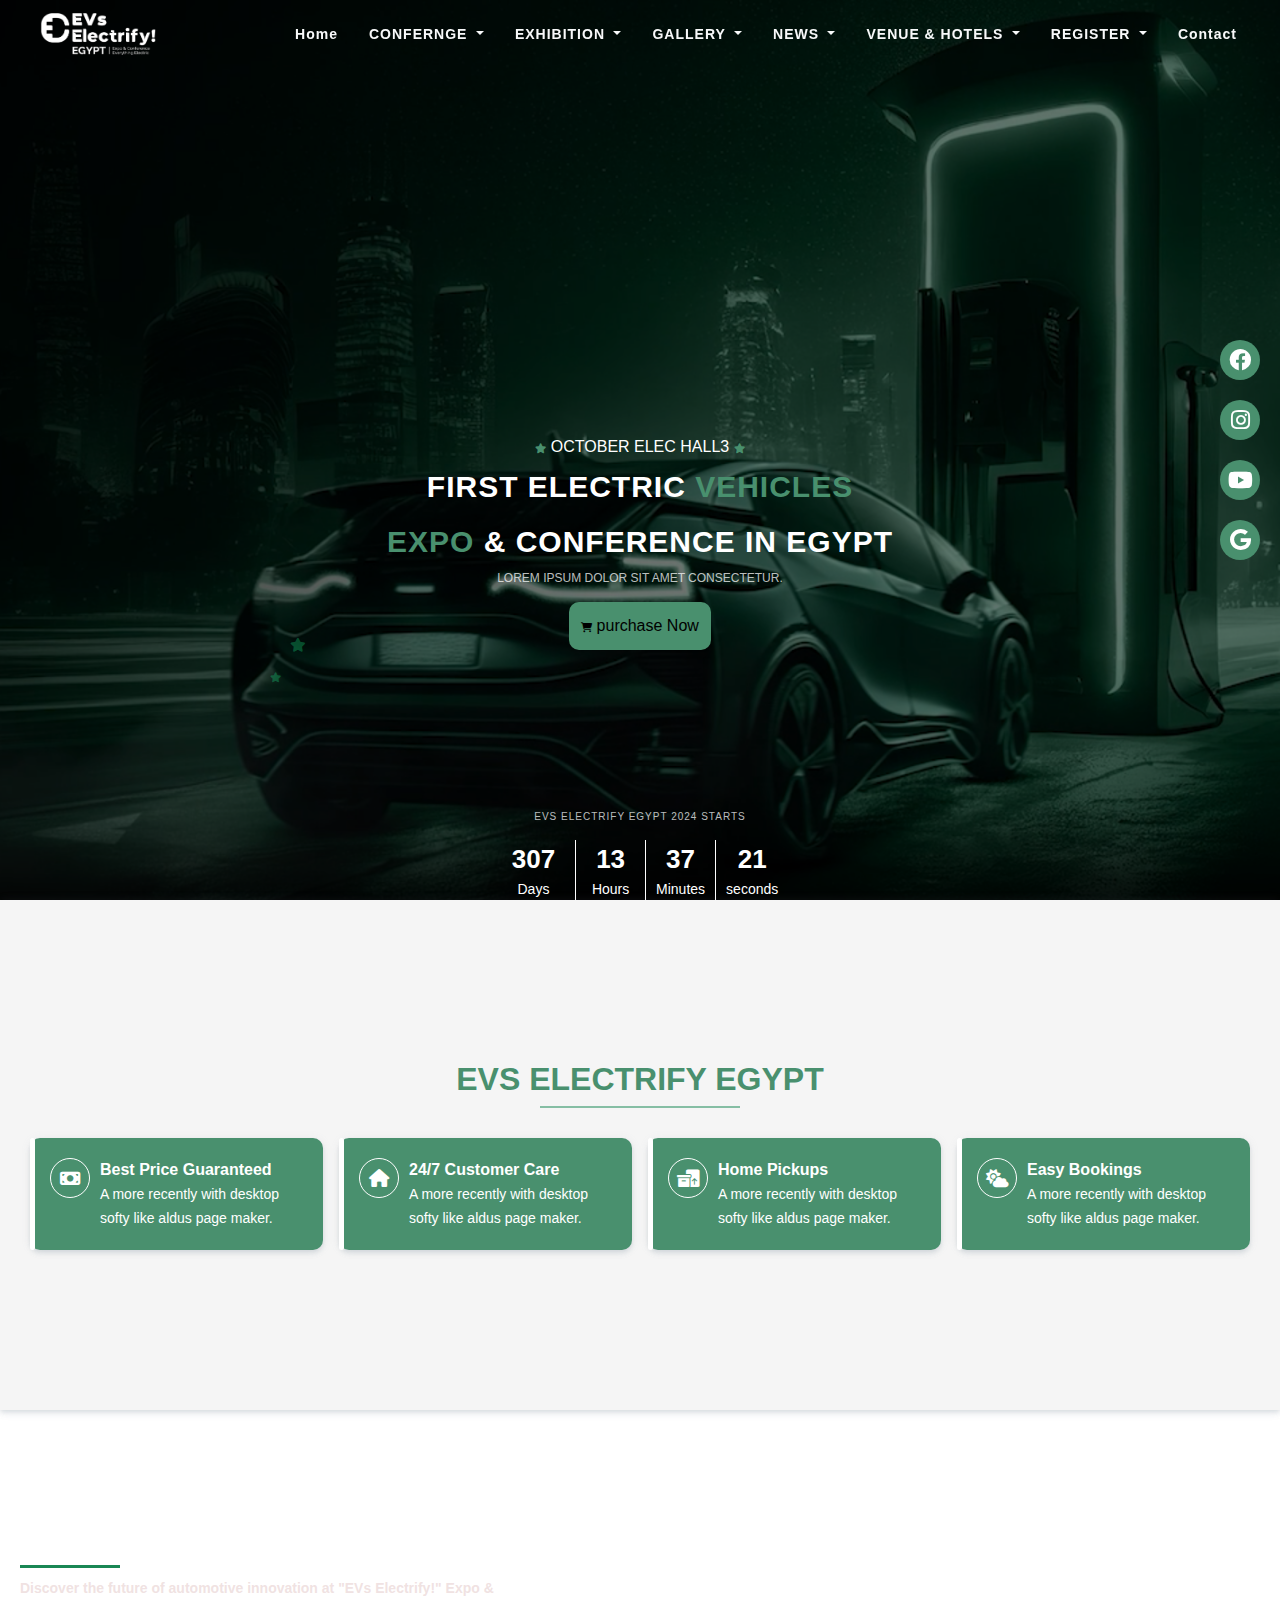
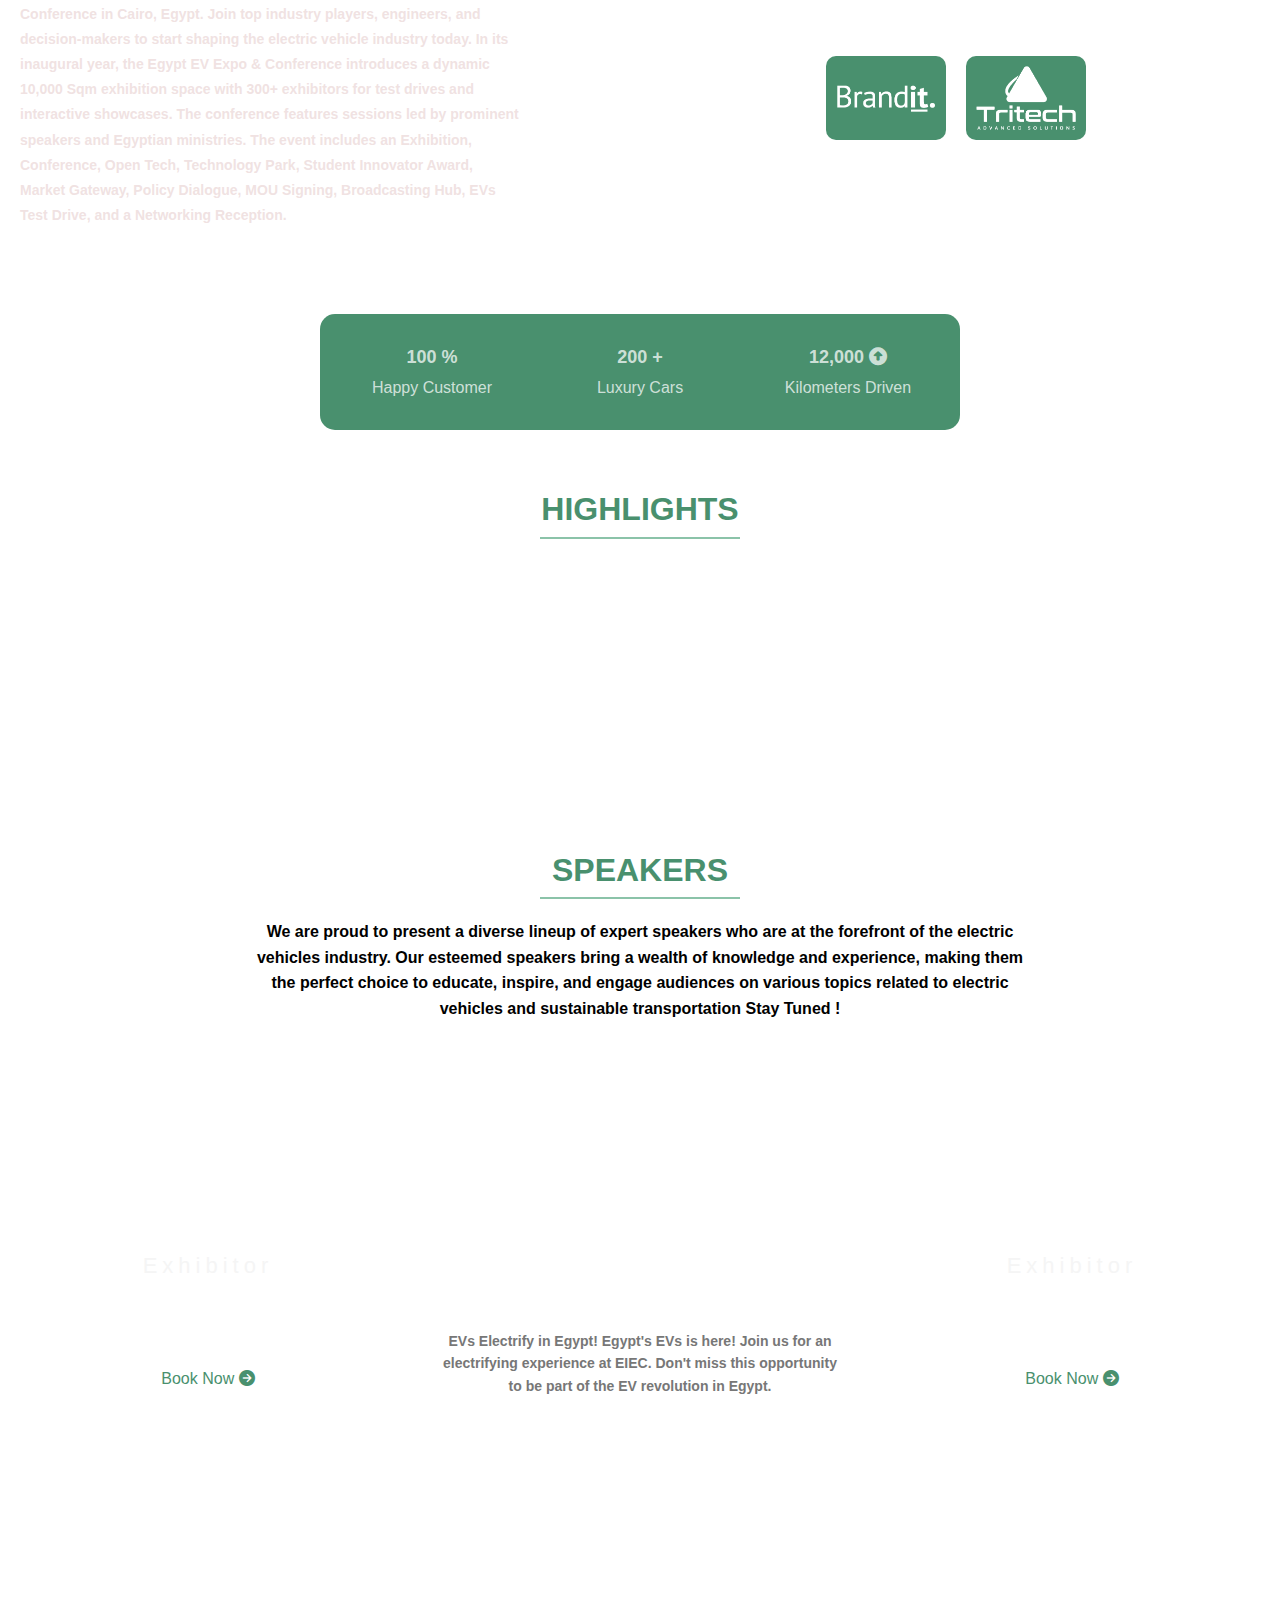
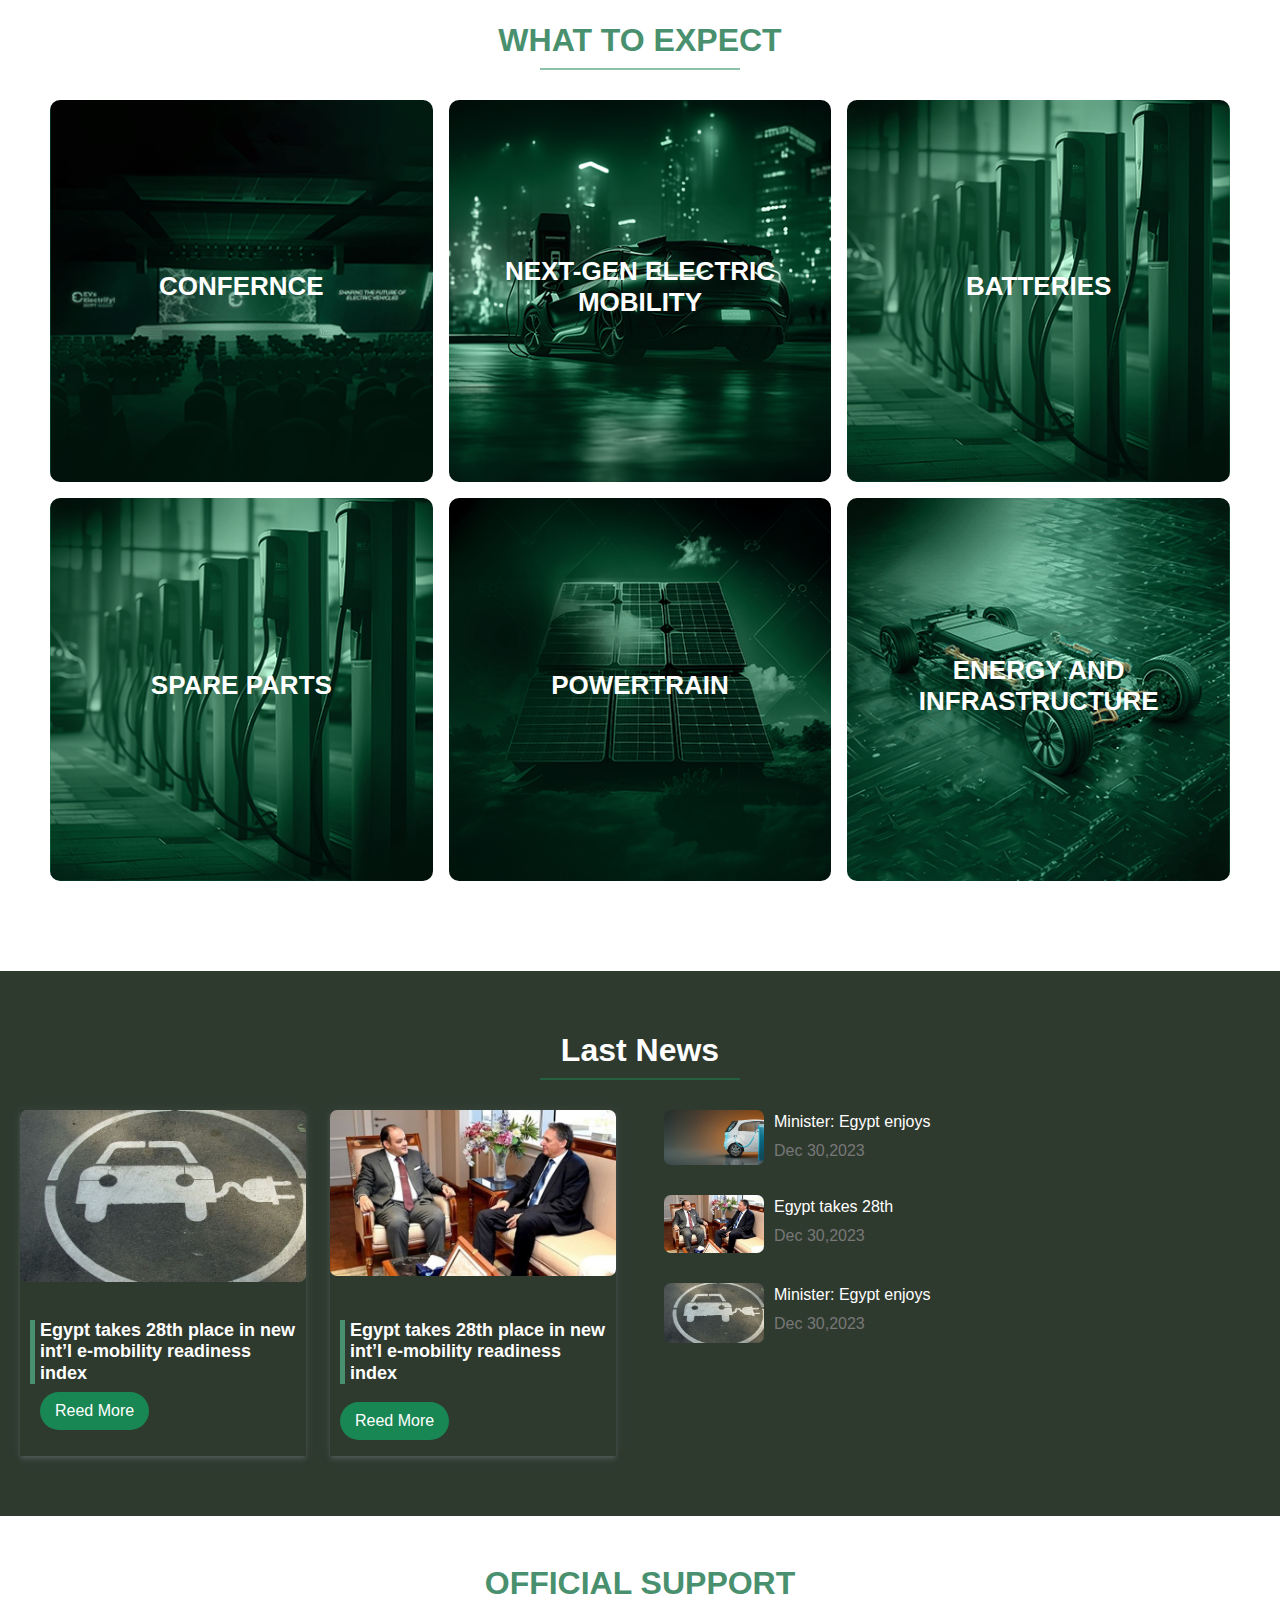
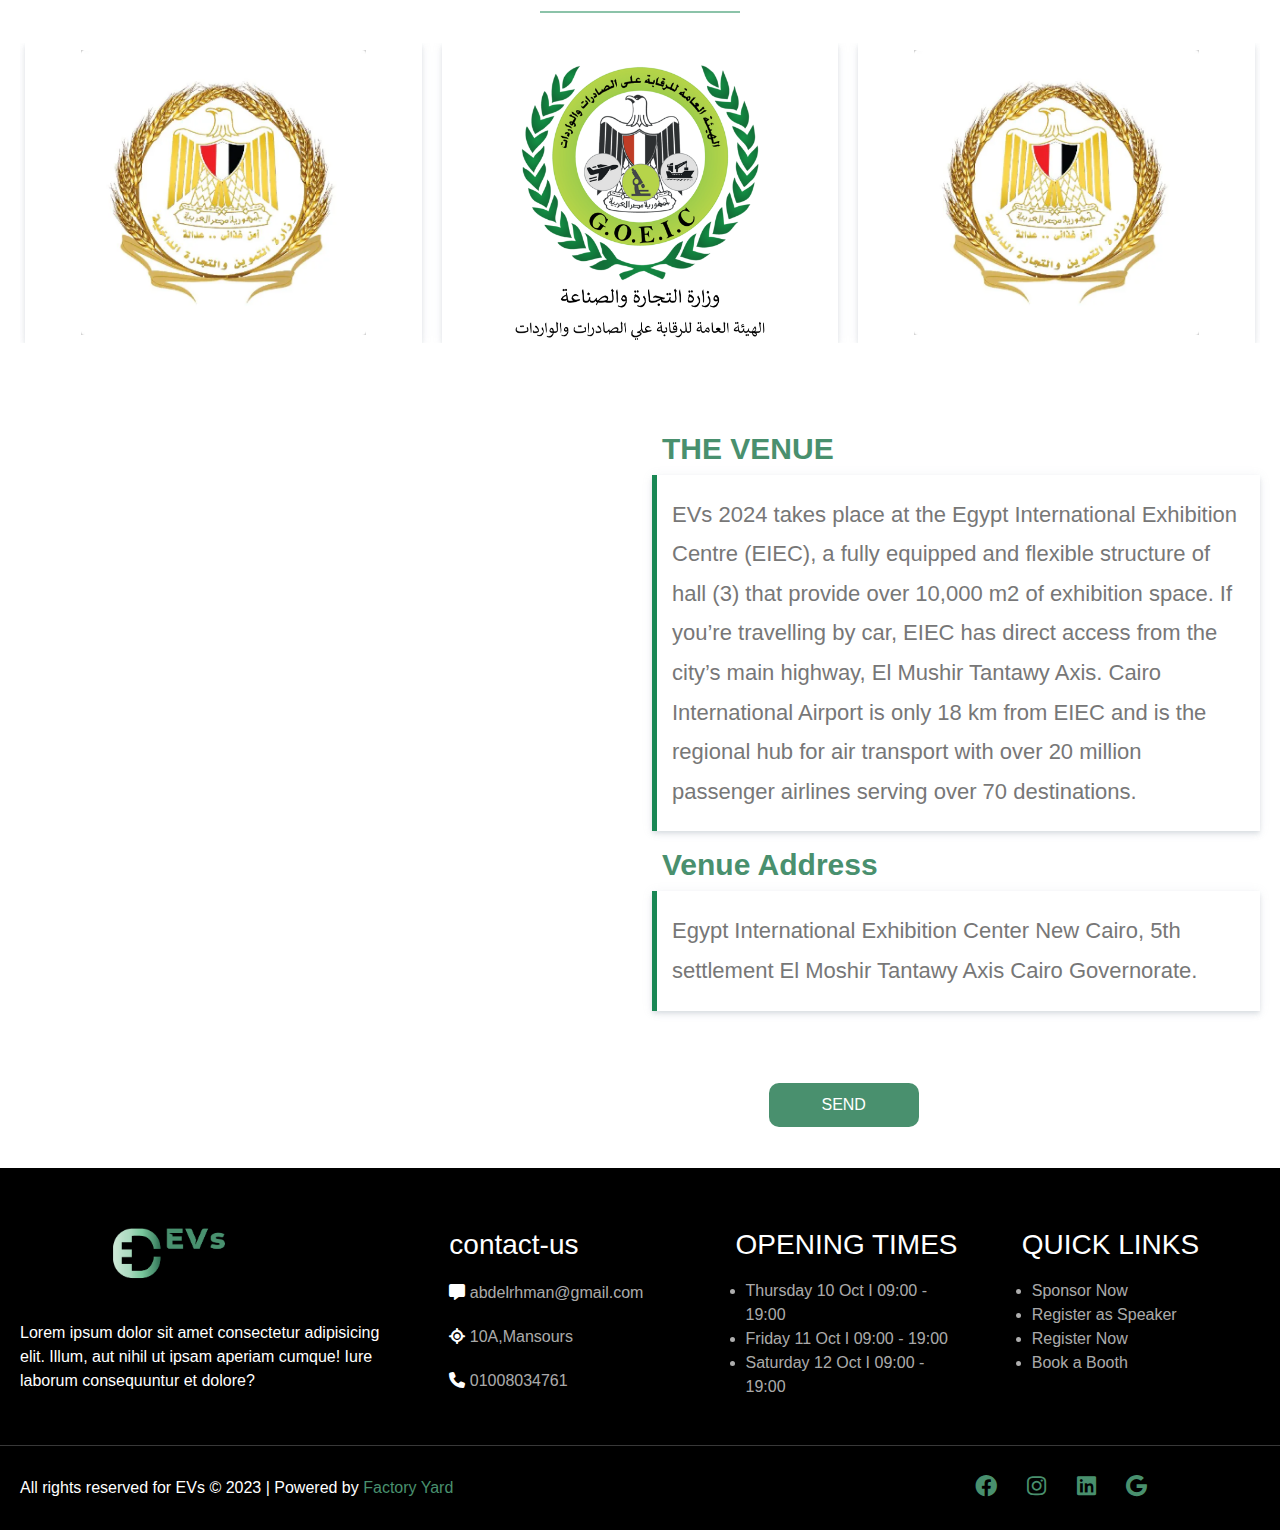
==== index.html @ 7e7ed105 "first-" ====
<!DOCTYPE html>
<html lang="en">

<head>
  <meta charset="UTF-8" />
  <meta name="viewport" content="width=device-width, initial-scale=1.0" />
  <title>Document</title>
  <link rel="stylesheet" href="css/all.css" />
  <link rel="stylesheet" href="css/skitter.css">
  <link rel="stylesheet" href="css/owl.carousel.css">
  <link rel="stylesheet" href="css/owl.theme.default.css">
  <link rel="stylesheet" href="css/normaliz.css" />
  <link rel="stylesheet" href="css/bootstrap.min.css" />
  <link rel="stylesheet" href="scss/main.css" />
</head>

<body>
  <div class="fixed-icons ">


    <div class="icons-fixed">
      <i class="fa-brands fa-facebook"></i>
      <i class="fa-brands fa-instagram"></i>
      <i class="fa-brands fa-youtube"></i>
      <i class="fa-brands fa-google"></i>
    </div>

  </div>


  <!------------ Nav ---------- -->
  <header>
    <nav class="navbar navbar-expand-lg navbar  ">
      <div class="container">
        <a class="navbar-brand logo " href="#">
          <img src="image/logo.png" class="w-50" alt="">
        </a>
        <button class="navbar-toggler border-0 " type="button" data-bs-toggle="collapse"
          data-bs-target="#navbarSupportedContent" aria-controls="navbarSupportedContent" aria-expanded="false"
          aria-label="Toggle navigation">
          <span class="  "><i class="fa-solid fa-bars "></i></span>
        </button>

        <div class="collapse navbar-collapse" id="navbarSupportedContent">
          <ul class="navbar-nav ms-auto  list txt  mb-lg-0  ">
            <button class="navbar-toggler border-0  text-end" type="button" data-bs-toggle="collapse"
              data-bs-target="#navbarSupportedContent" aria-controls="navbarSupportedContent" aria-expanded="false"
              aria-label="Toggle navigation">
              <span class="  "><i class="fa-solid fa-close "></i></span>
            </button>
            <li class="nav-item ">
              <a class="nav-link home text-light   " aria-current="page" href="#home">Home</a>
            </li>


            <li class="nav-item dropdown">
              <a class="nav-link home text-light dropdown-toggle" href="#" role="button" data-bs-toggle="dropdown"
                aria-expanded="false">
                CONFERNGE
              </a>
              <ul class="dropdown-menu ">
                <li><a class="dropdown-item" href="adenda.html">Agenda</a></li>
                <li><a class="dropdown-item" href="#speaker">Speaker</a></li>
                <li><a class="dropdown-item" href="Register.html">Register To Attend Evs</a></li>
              </ul>
            </li>


            <li class="nav-item dropdown">
              <a class="nav-link home text-light dropdown-toggle" href="#" role="button" data-bs-toggle="dropdown"
                aria-expanded="false">
                EXHIBITION
              </a>
              <ul class="dropdown-menu ">
                <li><a class="dropdown-item" href="why-exhibit.html">Why Exhibit</a></li>
                <li><a class="dropdown-item" href="#">Pertners and sponsors</a></li>
                <li><a class="dropdown-item" href="brochure.html">Brochure</a></li>
                <li><a class="dropdown-item" href="#">Floorplan</a></li>
                <li><a class="dropdown-item" href="#">Become asponsor & book abooth</a></li>
              </ul>
            </li>



            <li class="nav-item dropdown">
              <a class="nav-link home text-light dropdown-toggle" href="#" role="button" data-bs-toggle="dropdown"
                aria-expanded="false">
                GALLERY
              </a>
              <ul class="dropdown-menu ">
                <li><a class="dropdown-item" href="photo.html">Phone</li>
                <li><a class="dropdown-item" href="#">video</a></li>
              </ul>
            </li>




            <li class="nav-item dropdown">
              <a class="nav-link home text-light dropdown-toggle" href="#" role="button" data-bs-toggle="dropdown"
                aria-expanded="false">
                NEWS
              </a>
              <ul class="dropdown-menu ">
                <li><a class="dropdown-item" href="#">Media coverage report</li>
                <li><a class="dropdown-item" href="#">Laest News</a></li>
              </ul>
            </li>


            <li class="nav-item dropdown">
              <a class="nav-link home text-light dropdown-toggle" href="#" role="button" data-bs-toggle="dropdown"
                aria-expanded="false">
                VENUE & HOTELS
              </a>
              <ul class="dropdown-menu ">
                <li><a class="dropdown-item" href="#">Venue</li>
                <li><a class="dropdown-item" href="#">Travel & Accommodation</a></li>
              </ul>
            </li>




            <li class="nav-item dropdown">
              <a class="nav-link home text-light  dropdown-toggle" href="#" role="button" data-bs-toggle="dropdown"
                aria-expanded="false">
                REGISTER
              </a>
              <ul class="dropdown-menu ">
                <li><a class="dropdown-item" href="#">Become a sponsor & book a booth</li>
                <li><a class="dropdown-item" href="#">Become a speaker</a></li>
                <li><a class="dropdown-item" href="Register.html">visitor registration</a></li>
              </ul>
            </li>

            <li class="nav-item ">
              <a class="nav-link home text-light   " aria-current="page" href="contact.html">Contact</a>
            </li>

          </ul>
        </div>
      </div>
    </nav>
    <!-- main-slider -->
    <div class="main-slider">
      <div class="layout">
        <div class="text-main">

          <span> <i class="fa fa-star"></i> october elec hall3 <i class="fa fa-star"></i></span>
          <p>First Electric <span class="marks">Vehicles</span> </p>
          <p> <span class="marks">expo</span> & Conference in egypt </p>
          <!-- <p>10-12-2024</p> -->
          <span class="lorem">Lorem ipsum dolor sit amet consectetur.</span>
          <button> <i class="fa fa-shopping-cart"></i> purchase Now </button>
        </div>
        <div class="stars">
          <i class="fa fa-star  top"></i>
          <i class="fa fa-star  bottom"></i>
        </div>
        <div class="time">
          <p>EVS ELECTRIFY EGYPT 2024 STARTS</p>
          <div class="date">
            <span> <span class="timer" id="day">307</span> <br> Days </span>
            <span> <span class="timer" id="hour">13</span> <br> Hours </span>
            <span> <span class="timer" id="min">37</span> <br> Minutes </span>
            <span> <span class="timer" id="sec">21</span> <br> seconds </span>
          </div>
        </div>

      </div>

    </div>
  </header>

  <div class="advansed">

    <!-- <img src="image/logo.png" class="w-100 bottom" alt=""> -->
    <div class="container">
      <h2> EVS ELECTRIFY EGYPT </h2>
      <div class="row g-3">
        <div class="col-12 col-md-6 col-lg-3">
          <div class="adv">
            <div class="icons">
              <i class="fa fa-money-bill"></i>

            </div>
            <div class="text-adv">

              <p>Best Price Guaranteed</p>
              <span>A more recently with desktop softy like aldus page maker.</span>
            </div>
          </div>
        </div>

        <div class="col-12 col-md-6 col-lg-3">
          <div class="adv">
            <div class="icons">
              <i class="fa fa-home"></i>

            </div>
            <div class="text-adv">

              <p>24/7 Customer Care</p>
              <span>A more recently with desktop softy like aldus page maker.</span>
            </div>
          </div>
        </div>


        <div class="col-12 col-md-6 col-lg-3">
          <div class="adv">
            <div class="icons">
              <i class="fa fa-boxes-packing"></i>

            </div>
            <div class="text-adv">

              <p>Home Pickups</p>
              <span>A more recently with desktop softy like aldus page maker.</span>
            </div>
          </div>
        </div>

        <div class="col-12 col-md-6 col-lg-3">
          <div class="adv">
            <div class="icons">
              <i class="fa fa-cloud-sun"></i>

            </div>
            <div class="text-adv">
              <p>Easy Bookings </p>
              <span>A more recently with desktop softy like aldus page maker. </span>

            </div>
          </div>
        </div>
      </div>
    </div>
  </div>

  <!------------  about-us  ----------->
  <div class="about-us">
    <div class="layout">

    </div>
    <div class="container">
      <div class="row">
        <div class="col-md-6">

          <div class="about-text">

            <h2>Who We Are </h2>

            <p>Discover the future of automotive innovation at "EVs Electrify!" Expo & Conference in Cairo, Egypt.
              Join top industry players, engineers, and decision-makers to start shaping the electric vehicle industry
              today.
              In its inaugural year, the Egypt EV Expo & Conference introduces a dynamic 10,000 Sqm exhibition space
              with
              300+ exhibitors for test drives and interactive showcases.
              The conference features sessions led by prominent speakers and Egyptian ministries.
              The event includes an Exhibition, Conference, Open Tech, Technology Park, Student Innovator Award, Market
              Gateway, Policy Dialogue, MOU Signing, Broadcasting Hub, EVs Test Drive, and a Networking Reception.</p>
          </div>
        </div>
        <div class="col-md-6 about-info">
          <h2>PARTNERS AND SPONSORS</h2>
          <div class="partners">
            <div class="item">
              <img src="image/about/Brandit-B.png" class="w-100" alt="">
            </div>
            <div class="item">
              <img src="image/about/tritech-logo-1.png" class="w-100" alt="">
            </div>
          </div>
        </div>
      </div>

    </div>
  </div>
  <!------------  services  ----------->

  <div class="services">
    <div class="container">
      <div class="row gy-5">

        <div class="col-md-4">
          <div class="item">
            <p>100 <span class="marks">%</span></p>
            <span>Happy Customer</span>
          </div>
        </div>


        <div class="col-md-4">
          <div class="item">
            <p>200 <span class="marks">+</span></p>
            <span>Luxury Cars </span>
          </div>
        </div>

        <div class="col-md-4">

          <div class="item">
            <p>12,000 <span class="marks"><i class="fa fa-arrow-alt-circle-up"></i> </span></p>

            <span>Kilometers Driven </span>
          </div>


        </div>
      </div>

    </div>

  </div>


  <!------------  counter  ----------->

  <section class="counter">
    <h2>HIGHLIGHTS</h2>
    <div class="content">
      <div class="container">
        <div class="row">
          <div class="col-6 item col-lg-3">
            <span>+</span>
            <p class="num " data-val="1000"> 0000 </p>
            <div class="icons">
              <i class="fa-regular fa-newspaper"></i>
            </div>
            <span>M2</span>
          </div>

          <div class="col-6 item col-lg-3">
            <span>+</span>

            <p class="num" data-val="1500"> 0000</p>
            <div class="icons">
              <i class="fa-solid fa-people-line"></i>
            </div>
            <span>Visitor</span>
          </div>

          <div class="col-6 item col-lg-3">
            <span>+</span>

            <p class="num" data-val="100"> 000</p>

            <div class="icons">
              <i class="fa-regular fa-id-card"></i>
            </div>
            <span>Exhibitors</span>
          </div>



          <div class="col-6 item col-lg-3">
            <span>+</span>

            <p class="num" data-val="100"> 000</p>
            <div class="icons">
              <i class="fa-solid fa-building"></i>
            </div>
            <span>Companies</span>
          </div>

        </div>
      </div>



    </div>

  </section>


  <!------------  SPEAKERS  ----------->

  <div class="speakers" id="speaker">
    <h2>SPEAKERS</h2>
    <p>We are proud to present a diverse lineup of expert speakers who are at the forefront of the electric
      vehicles
      industry. Our esteemed speakers bring a wealth of knowledge and experience, making them the perfect choice
      to
      educate, inspire, and engage audiences on various topics related to electric vehicles and sustainable
      transportation Stay Tuned !</p>


    <div class="data d-flex justify-content-center align-items-center">
      <div class="container p-0">
        <div class="row g-3 ">
          <div class="col-md-4 images">
            <div class="item">
              <span>Exhibitor</span>
              <p>Join Us Now</p>
              <a href="#"> Book Now <i class="fa fa-arrow-circle-right"></i></a>
            </div>
          </div>
          <div class="col-md-4 d-flex justify-content-center align-items-center flex-column">

            <h3> JOIN OUR WORLD </h3>
            <p>EVs Electrify in Egypt!
              Egypt's EVs is here! Join us for an electrifying experience at EIEC.
              Don't miss this opportunity to be part of the EV revolution in Egypt.</p>

          </div>

          <div class="col-md-4 images">
            <div class="item">
              <span>Exhibitor</span>
              <p>Join Us Now</p>
              <a href="#"> Book Now <i class="fa fa-arrow-circle-right"></i></a>
            </div>
          </div>
        </div>
      </div>
    </div>
  </div>


  <!------------  Gallary  ----------->

  <div class="gallary">
    <div class="container">
      <h2>WHAT TO EXPECT</h2>
      <div class="row g-3">

        <div class="col-md-6 col-lg-4">
          <div class="item ">
            <figure>
              <img src="image/Gallary/1.png" alt="">
              <div class="layout">
                <p> - The EV Expo & Conference unites industry experts, policymakers, business leaders, investors,
                  entrepreneurs, and key stakeholders in the transportation electrification field. Our event features
                  impactful content presented by renowned local and global speakers, engaging panel sessions, and ample
                  networking opportunities. We delve into Egypt's thriving EV sector, addressing policy, challenges, and
                  innovations.</p>
              </div>
              <figcaption>
                <h3>CONFERNCE</h3>
              </figcaption>
            </figure>
          </div>
        </div>




        <div class="col-md-6 col-lg-4">
          <div class="item ">
            <figure>
              <img src="image/Gallary/2.png" class="img-y" alt="">
              <div class="layout y ">
                <ul>
                  <li>Electric Passenger Vehicles </li>
                  <li> Electric Light Vehicles </li>
                  <li> Electric Commercial Vehicles </li>
                  <li> Electric Motorcycles </li>
                  <li>Electric Passenger Vehicles </li>
                  <li> Electric Light Vehicles </li>
                  <li> Electric Commercial Vehicles </li>
                  <li> Electric Motorcycles </li>

                </ul>
              </div>
              <figcaption>
                <h3> NEXT-GEN ELECTRIC MOBILITY </h3>
              </figcaption>
            </figure>
          </div>
        </div>


        <div class="col-md-6 col-lg-4">
          <div class="item ">
            <figure>
              <img src="image/Gallary/3.png" class="img-r" alt="">
              <div class="layout r">
                <ul>
                  <li>Electric Passenger Vehicles </li>
                  <li> Electric Light Vehicles </li>
                  <li> Electric Commercial Vehicles </li>
                  <li> Electric Motorcycles </li>
                  <li>Electric Passenger Vehicles </li>
                  <li> Electric Light Vehicles </li>
                  <li> Electric Commercial Vehicles </li>
                  <li> Electric Motorcycles </li>

                </ul>
              </div>
              <figcaption>
                <h3>BATTERIES</h3>
              </figcaption>
            </figure>
          </div>
        </div>




        <div class="col-md-6 col-lg-4">
          <div class="item ">
            <figure>
              <img src="image/Gallary/3.png" alt="">
              <div class="layout">
                <ul>
                  <li>Electric Passenger Vehicles </li>
                  <li> Electric Light Vehicles </li>
                  <li> Electric Commercial Vehicles </li>
                  <li> Electric Motorcycles </li>
                  <li>Electric Passenger Vehicles </li>
                  <li> Electric Light Vehicles </li>
                  <li> Electric Commercial Vehicles </li>
                  <li> Electric Motorcycles </li>

                </ul>
              </div>
              <figcaption>
                <h3> SPARE PARTS </h3>
              </figcaption>
            </figure>
          </div>
        </div>




        <div class="col-md-6 col-lg-4">
          <div class="item ">
            <figure>
              <img src="image/Gallary/5.png" class="img-t" alt="">
              <div class="layout t">
                <ul>
                  <li>Electric Passenger Vehicles </li>
                  <li> Electric Light Vehicles </li>
                  <li> Electric Commercial Vehicles </li>
                  <li> Electric Motorcycles </li>
                  <li>Electric Passenger Vehicles </li>
                  <li> Electric Light Vehicles </li>
                  <li> Electric Commercial Vehicles </li>
                  <li> Electric Motorcycles </li>

                </ul>
              </div>
              <figcaption>
                <h3>POWERTRAIN</h3>
              </figcaption>
            </figure>
          </div>
        </div>


        <div class="col-md-6 col-lg-4">
          <div class="item ">
            <figure>
              <img src="image/Gallary/6.png" class="img-r" alt="">
              <div class="layout r">
                <ul>
                  <li>Electric Passenger Vehicles </li>
                  <li> Electric Light Vehicles </li>
                  <li> Electric Commercial Vehicles </li>
                  <li> Electric Motorcycles </li>
                  <li>Electric Passenger Vehicles </li>
                  <li> Electric Light Vehicles </li>
                  <li> Electric Commercial Vehicles </li>
                  <li> Electric Motorcycles </li>

                </ul>
              </div>
              <figcaption>
                <h3>
                  ENERGY AND INFRASTRUCTURE </h3>
              </figcaption>
            </figure>
          </div>
        </div>



      </div>
    </div>
  </div>


  <!----------- News   --------->

  <div class="news">
    <div class="layout">

      <div class="container">
        <h2>Last News</h2>
        <div class="row g-5">
          <div class="col-md-6">
            <div class="row">
              <div class="col-6 hover">

                <article>
                  <figure>
                    <div class="image">
                      <img src="image/news/1.jpg" class="w-100" alt="">

                    </div>
                    <figcaption>
                      <h4>Egypt takes 28th place in new int’l e-mobility readiness index</h4>
                      <button>Reed More</button>

                    </figcaption>
                  </figure>
                </article>
              </div>
              <div class="col-6 hover">

                <article>
                  <figure>
                    <div class="image">
                      <img src="image/news/2.jpg" class="w-100" alt="">

                    </div>
                    <figcaption>
                      <h4>Egypt takes 28th place in new int’l e-mobility readiness index</h4>

                    </figcaption>
                    <button>Reed More</button>
                  </figure>
                </article>
              </div>
            </div>
          </div>
          <div class="col-md-6 ">
            <aside class="">

              <article class=" shadow-none">
                <img src="image/news/3.jpg" class="w-100" alt="">
                <div class="date">

                  <p>Minister: Egypt enjoys</p>
                  <span>Dec 30,2023</span>
                </div>
              </article>

              <article class=" shadow-none">
                <img src="image/news/2.jpg" class="w-100" alt="">
                <div class="date">

                  <p>Egypt takes 28th</p>
                  <span>Dec 30,2023</span>
                </div>
              </article>

              <article class=" shadow-none">
                <img src="image/news/1.jpg" class="w-100" alt="">
                <div class="date">

                  <p>Minister: Egypt enjoys</p>
                  <span>Dec 30,2023</span>
                </div>
              </article>
            </aside>
          </div>
        </div>
      </div>
    </div>
  </div>


  <!-- OFFICIAL SUPPORT -->
  <div class="support ">
    <div class="container py-5">
      <div class="row">
        <h2>OFFICIAL SUPPORT</h2>

        <div class="owl-carousel   ">
          <div class="item w p-2 ">
            <img src="image/support/1.webp" class="w-50  " alt="project">

          </div>
          <div class="item  p-2">
            <img src="image/support/3.png" class="w-50 " alt="project">

          </div>
          <div class="item  p-2">
            <img src="image/support/3.webp" class="w-50 " alt="project">

          </div>
          <div class="item  p-2">
            <img src="image/support/4.jpg" class="w-50 image" alt="project">

          </div>
          <div class="item p-2 ">
            <img src="image/support/5.jpg" class="w-50 image" alt="project">
          </div>

        </div>
      </div>



    </div>

  </div>


  <div class="container">
    <div class="row my-3">
      <div class="col-lg-6">

        <div class="map  wow animate__animated animate__zoomIn animate__slow">

          <iframe
            src="https://www.google.com/maps/embed?pb=!1m18!1m12!1m3!1d54695.26706171558!2d31.341639919525356!3d31.041453146577258!2m3!1f0!2f0!3f0!3m2!1i1024!2i768!4f13.1!3m3!1m2!1s0x14f79db7a9053547%3A0xf8dab3bbed766c97!2sMansoura%2C%20Mansoura%20Qism%202%2C%20El%20Mansoura%2C%20Dakahlia%20Governorate!5e0!3m2!1sen!2seg!4v1686262002548!5m2!1sen!2seg"
            style="border:0;" allowfullscreen="" loading="lazy" referrerpolicy="no-referrer-when-downgrade"></iframe>
        </div>
      </div>
      <div class="col-lg-6">
        <div class="items">
          <h3>THE VENUE </h3>
          <p>
            EVs 2024 takes place at the Egypt International Exhibition Centre (EIEC), a fully equipped
            and flexible structure of hall (3) that provide over 10,000 m2 of exhibition space.
            If you’re travelling by car, EIEC has direct access from the city’s main highway, El Mushir
            Tantawy Axis.
            Cairo International Airport is only 18 km from EIEC and is the regional hub for air
            transport with over 20 million passenger airlines serving over 70 destinations.
          </p>
        </div>

        <div class="items">
          <h3>Venue Address </h3>
          <p>
            Egypt International Exhibition Center
            New Cairo, 5th settlement
            El Moshir Tantawy Axis
            Cairo Governorate.

          </p>
        </div>
      </div>
    </div>
  </div>
  <!---------- update  ----------->

  <div class="update">
    <div class="data">

      <p>Stay Updated With Our Newsletter</p>


      <button>send</button>
    </div>

  </div>

  <!----------- Footer  ----------->
  <footer>

    <div class="container overflow-hidden">
      <div class="row g-5">
        <div class="col-md-4">
          <div class="logo">
            <figure>
              <img src="image/logo.png" class="w-100" alt="">
              <figcaption>
                <p>Lorem ipsum dolor sit amet consectetur adipisicing elit. Illum, aut nihil ut ipsam aperiam cumque!
                  Iure laborum consequuntur et dolore?</p>
              </figcaption>
            </figure>

          </div>
        </div>

        <div class="col-md-8">
          <div class="row g-5">

            <div class="col-md-4">
              <div class="contact-us">
                <h3>contact-us</h3>
                <div class="item">
                  <i class="fa fa-message"></i>
                  <span>abdelrhman@gmail.com</span>
                </div>

                <div class="item">
                  <i class="fa fa-location"></i>
                  <span>10A,Mansours</span>
                </div>

                <div class="item">
                  <i class="fa fa-phone"></i>
                  <span>01008034761</span>
                </div>
              </div>
            </div>

            <div class="col-md-6 col-lg-4">
              <div class="times">
                <h3>OPENING TIMES</h3>
                <ul>
                  <li>Thursday 10 Oct I 09:00 - 19:00</li>
                  <li>Friday 11 Oct I 09:00 - 19:00 </li>
                  <li>Saturday 12 Oct I 09:00 - 19:00</li>
                </ul>
              </div>
            </div>

            <div class="col-lg-4">
              <div class="quick">
                <h3> QUICK LINKS</h3>
                <ul>
                  <li>Sponsor Now</li>
                  <li>Register as Speaker </li>
                  <li>Register Now </li>
                  <li>Book a Booth</li>
                </ul>
              </div>
            </div>
          </div>
        </div>
      </div>
    </div>
    <div class="copyright">
      <div class="container">
        <div class="row">
          <div class="col-md-8">

            <p>All rights reserved for EVs © 2023 | Powered by <span> Factory Yard</span></p>
          </div>
          <div class="col-md-4">
            <div class="social">
              <div class="icons">
                <i class="fa-brands fa-facebook"></i>
              </div>
              <div class="icons">
                <i class="fa-brands fa-instagram"></i>
              </div>
              <div class="icons">
                <i class="fa-brands fa-linkedin"></i>
              </div>
              <div class="icons">
                <i class="fa-brands fa-google"></i>
              </div>
            </div>
          </div>
        </div>
      </div>
    </div>
  </footer>
  <script src="JS/code.jquery.com_jquery-3.7.0.min.js"></script>
  <script src="JS/owl.carousel.min.js"></script>
  <script src="JS/bootstrap.bundle.min.js"></script>
  <script src="JS/main.js"></script>
  <script>
    $(document).ready(function () {
      $(".owl-carousel").owlCarousel({
        items: 3,
        autoplay: true,
        autoplayTimeout: 5000,
        margin: 10,
        loop: true,
        nav: true,
        responsive: {
          0: {
            items: 1
          },
          600: {
            items: 2
          },
          1000: {
            items: 3
          }
        }
      });
    });

  </script>
</body>

</html>
---- css/skitter.css ----
.skitter{position:relative;max-width:800px;height:300px;background:black}.skitter.with-dots{margin-bottom:60px}.skitter.with-thumbs{margin-bottom:60px}.skitter>a img,.skitter>img{max-width:none}.skitter ul{display:none}.skitter .container_skitter{overflow:hidden;position:relative}.skitter .container_skitter .image_main{width:100%}.skitter .image{overflow:hidden}.skitter .image>a img,.skitter .image>img{width:100%;display:none}.skitter .box_clone{position:absolute;top:0;left:0;width:100px;overflow:hidden;display:none;z-index:20}.skitter .box_clone img{position:absolute;top:0;left:0;z-index:20}.skitter .prev_button{position:absolute;top:50%;left:35px;transform:translateY(-50%);z-index:152;width:42px;height:42px;overflow:hidden;text-indent:-9999em;transition:all 0.2s}.skitter .next_button{position:absolute;top:50%;right:35px;transform:translateY(-50%);z-index:152;width:42px;height:42px;overflow:hidden;text-indent:-9999em;transition:all 0.2s}.skitter .prev_button:hover,.skitter .next_button:hover{opacity:0.5}.skitter .info_slide{position:absolute;top:15px;left:15px;z-index:100;background-color:#000;color:#fff;font:bold 11px arial;padding:5px 0 5px 5px;border-radius:5px;opacity:0.75}.skitter .info_slide .image_number{background-color:#333;float:left;padding:2px 10px;margin:0 5px 0 0;cursor:pointer;border-radius:2px;transition:all 0.2s}.skitter .info_slide .image_number:hover{background-color:#000}.skitter .info_slide .image_number.image_number_select{background-color:#ccc;color:black}.skitter .container_thumbs{position:relative;overflow:hidden;height:50px}.skitter .info_slide_thumb{height:50px;border-radius:0;overflow:hidden;top:auto;top:0;left:0;padding:0;opacity:1.0}.skitter .info_slide_thumb .image_number{overflow:hidden;width:100px;height:50px;position:relative;margin:0;padding:0;border-radius:0;background-size:cover;background-position:center center}.skitter .info_slide_thumb .image_number.image_number_select{opacity:.4}.skitter .box_scroll_thumbs{padding:0}.skitter .box_scroll_thumbs .scroll_thumbs{position:absolute;bottom:60px;left:50px;background-color:#ccc;width:200px;height:10px;overflow:hidden;text-indent:-9999em;z-index:101;cursor:pointer;border:0px solid #333}.skitter .info_slide_dots{position:absolute;bottom:-40px;z-index:151;padding:5px 0 5px 5px;border-radius:50px}.skitter .info_slide_dots .image_number{background-color:#999;float:left;margin:0 5px 0 0;cursor:pointer;border-radius:50px;width:14px;height:14px;text-indent:-9999em;overflow:hidden;transition:all 0.2s}.skitter .info_slide_dots .image_number:hover{background-color:#777}.skitter .info_slide_dots .image_number.image_number_select{background-color:#222}.loading{position:absolute;top:50%;right:50%;z-index:10000;margin:-16px -16px;color:#fff;text-indent:-9999em;overflow:hidden;width:32px;height:32px}.label_skitter{z-index:150;position:absolute;bottom:0px;left:0px;display:none;z-index:150;position:absolute;bottom:0px;left:0px;display:none;background:linear-gradient(transparent, #000);width:100%}.label_skitter p{color:#fff;padding:10px;margin:0;font-size:14px}.progressbar{background-color:#000;position:absolute;top:5px;left:15px;height:5px;width:200px;z-index:99;border-radius:20px}.preview_slide{display:none;position:absolute;z-index:152;bottom:30px;left:-40px;width:100px;height:100px;background-color:#fff;border:1px solid #222;box-shadow:rgba(0,0,0,0.7) 2px 2px 5px;overflow:hidden}.preview_slide ul{height:100px;overflow:hidden;margin:0;padding:0;list-style:none;display:block;position:absolute;top:0;left:0}.preview_slide ul li{width:100px;height:100px;overflow:hidden;float:left;margin:0;padding:0;position:relative;display:block}.preview_slide ul li img{position:absolute;top:0;left:0;height:150px;width:auto}#overlay_skitter{position:absolute;top:0;left:0;width:100%;z-index:9998;opacity:1;background-color:#000}.skitter .focus_button{position:absolute;z-index:100;width:42px;height:42px;overflow:hidden;text-indent:-9999em;opacity:0;transition:all 0.2s}.skitter .play_pause_button{position:absolute;top:50%;left:50%;transform:translateX(-50%) translateY(-50%);z-index:151;width:42px;height:42px;overflow:hidden;text-indent:-9999em;opacity:0;transition:all 0.2s}.skitter .play_pause_button:hover{opacity:0.5}.skitter .focus_button:hover{opacity:0.5}.skitter .focus_button,.skitter .next_button,.skitter .prev_button,.skitter .play_pause_button{display:block;background:url("../images/skitter/sprite-default.png") no-repeat;background-size:84px auto}.skitter .next_button{background-position:-0px -42px;width:42px;height:42px}.skitter .prev_button{background-position:-42px -42px;width:42px;height:42px}.skitter .play_pause_button{background-position:-0px -0px;width:42px;height:42px}.skitter .play_pause_button.play_button{background-position:-0px -84px;width:42px;height:42px}.skitter .focus_button{background-position:-42px -0px;width:42px;height:42px;top:35px;left:35px}.skitter-clean .prev_button,.skitter-clean .next_button,.skitter-clean .play_pause_button,.skitter-clean .focus_button{display:block;background:url("../images/skitter/sprite-clean.png") no-repeat;background-size:47px auto}.skitter-clean .prev_button{background-position:0px 0px;width:47px;height:46px}.skitter-clean .next_button{background-position:0px -46px;width:47px;height:46px}.skitter-clean .play_pause_button{background-position:-0px -133px;width:41px;height:41px}.skitter-clean .play_pause_button.play_button{background-position:-0px -92px;width:41px;height:41px}.skitter-clean .focus_button{background-position:-0px -174px;width:41px;height:41px}.skitter-clean .info_slide{background-color:transparent}.skitter-clean .info_slide .image_number{background-color:#fff;box-shadow:rgba(0,0,0,0.2) 1px 1px 0;font-size:12px;font-weight:normal;color:#333}.skitter-clean .info_slide .image_number:hover{background-color:#ccc}.skitter-clean .info_slide .image_number.image_number_select{background-color:#111;color:#fff}.skitter-clean .info_slide_dots{background:rgba(0,0,0,0.07);box-shadow:rgba(0,0,0,0.3) 1px 1px 0}.skitter-clean .info_slide_dots .image_number{width:14px;height:14px;background-color:#999}.skitter-clean .info_slide_dots .image_number:hover{background-color:#333}.skitter-clean .info_slide_dots .image_number.image_number_select{background-color:#111}.skitter-clean .progressbar{top:5px;left:5px;background-color:#fff;box-shadow:rgba(0,0,0,0.5) 1px 1px 0}.skitter-minimalist .prev_button,.skitter-minimalist .next_button,.skitter-minimalist .play_pause_button,.skitter-minimalist .focus_button{display:block;background:url("../images/skitter/sprite-minimalist.png") no-repeat;background-size:24px auto}.skitter-minimalist .prev_button{background-position:-0px -0px;width:24px;height:28px}.skitter-minimalist .next_button{background-position:-0px -28px;width:24px;height:28px}.skitter-minimalist .play_pause_button{background-position:-0px -74px;width:18px;height:18px;transform:none;top:35px;left:35px}.skitter-minimalist .play_pause_button.play_button{background-position:-0px -56px;width:18px;height:18px}.skitter-minimalist .focus_button{background-position:-0px -92px;width:18px;height:18px;transform:none;top:35px;left:95px}.skitter-minimalist .info_slide{background-color:transparent}.skitter-minimalist .info_slide .image_number{background-color:#000;box-shadow:rgba(255,255,255,0.2) 1px 1px 0;font-size:12px;font-weight:normal;background-color:#999}.skitter-minimalist .info_slide .image_number:hover{background-color:#111}.skitter-minimalist .info_slide .image_number.image_number_select{background-color:#ccc}.skitter-minimalist .info_slide_dots .image_number{width:14px;height:14px;box-shadow:rgba(255,255,255,0.2) 1px 1px 0;background-color:#999}.skitter-minimalist .info_slide_dots .image_number:hover{background-color:#111}.skitter-minimalist .info_slide_dots .image_number.image_number_select{background-color:#ccc}.skitter-round .prev_button,.skitter-round .next_button,.skitter-round .play_pause_button,.skitter-round .focus_button{display:block;background:url("../images/skitter/sprite-round.png") no-repeat;background-size:47px auto}.skitter-round .prev_button{background-position:-0px -0px;width:23px;height:47px;left:-23px}.skitter-round .next_button{background-position:-23px -0px;width:23px;height:47px;right:-23px}.skitter-round .next_button:hover{opacity:1}.skitter-round .prev_button:hover{opacity:1}.skitter-round .play_pause_button{background-position:-0px -70px;width:47px;height:23px;top:0;left:24px;transform:none}.skitter-round .play_pause_button.play_button{background-position:-0px -47px;width:47px;height:23px}.skitter-round .focus_button{background-position:-0px -93px;width:47px;height:23px;top:0;left:82px;margin-top:0}.skitter-round .info_slide{background-color:transparent}.skitter-round .info_slide .image_number{background-color:#777;box-shadow:rgba(255,255,255,0.2) 1px 1px 0;font-size:12px;font-weight:normal}.skitter-round .info_slide .image_number:hover{background-color:#333}.skitter-round .info_slide .image_number.image_number_select{background-color:#111;color:white}.skitter-round .info_slide_dots .image_number{width:14px;height:14px;box-shadow:rgba(255,255,255,0.2) 1px 1px 0;background-color:#777}.skitter-round .info_slide_dots .image_number:hover{background-color:#333}.skitter-round .info_slide_dots .image_number.image_number_select{background-color:#111}.skitter-round .progressbar{top:-10px;left:0px;background-color:#333;box-shadow:rgba(255,255,255,0.3) 1px 1px 0}.skitter-square .play_pause_button,.skitter-square .next_button,.skitter-square .focus_button,.skitter-square .prev_button{display:block;background:url("../images/skitter/sprite-square.png") no-repeat;background-size:110px auto}.skitter-square .play_pause_button{background-position:-55px -0px;width:55px;height:55px;top:10px;left:10px;bottom:auto;right:auto;margin-top:0;transform:none}.skitter-square .play_pause_button.play_button{background-position:-0px -0px;width:55px;height:55px}.skitter-square .focus_button{background-position:-55px -55px;width:55px;height:55px;top:10px;left:65px;bottom:auto;right:auto;margin-top:0;transform:none}.skitter-square .next_button{background-position:-0px -55px;width:55px;height:55px;top:10px;left:auto;right:10px;margin:0;transform:none}.skitter-square .prev_button{background-position:-0px -110px;width:55px;height:55px;top:10px;left:auto;right:65px;margin:0;transform:none}.skitter-square .info_slide{background-color:transparent}.skitter-square .info_slide .image_number{background-color:#fff;box-shadow:rgba(0,0,0,0.2) 1px 1px 0;font-size:12px;font-weight:normal;color:#333}.skitter-square .info_slide .image_number:hover{background-color:#ccc}.skitter-square .info_slide .image_number.image_number_select{background-color:#111;color:#fff}.skitter-square .info_slide_dots .image_number{width:14px;height:14px;box-shadow:rgba(255,255,255,0.2) 1px 1px 0;background-color:#ccc}.skitter-square .info_slide_dots .image_number:hover{background-color:#999}.skitter-square .info_slide_dots .image_number.image_number_select{background-color:#555}.skitter-square .progressbar{top:0;left:0;width:100%;background-color:#fff;border-radius:0;height:2px}@media (max-width: 1024px){.skitter .info_slide_dots,.skitter .info_slide{display:none}}.skitter-spinner{padding:10px 12px;border-radius:100%;pointer-events:none;position:absolute;top:50%;left:50%;transform:translate(-50%, -50%)}.skitter-spinner .icon-sending{display:inline-block;animation:rotateMe 500ms linear infinite;border-radius:100%;border:2px solid white;border-bottom-color:transparent;width:20px;height:20px;vertical-align:top}@keyframes rotateMe{0%{transform:rotate(0deg)}100%{transform:rotate(360deg)}}
---- css/normaliz.css ----
/*! normalize.css v8.0.1 | MIT License | github.com/necolas/normalize.css */

/* Document
   ========================================================================== */

/**
 * 1. Correct the line height in all browsers.
 * 2. Prevent adjustments of font size after orientation changes in iOS.
 */

html {
  line-height: 1.15;
  /* 1 */
  -webkit-text-size-adjust: 100%;
  /* 2 */
}

/* Sections
     ========================================================================== */

/**
   * Remove the margin in all browsers.
   */

body {
  margin: 0;
}

/**
   * Render the `main` element consistently in IE.
   */

main {
  display: block;
}

/**
   * Correct the font size and margin on `h1` elements within `section` and
   * `article` contexts in Chrome, Firefox, and Safari.
   */

h1 {
  font-size: 2em;
  margin: 0.67em 0;
}

/* Grouping content
     ========================================================================== */

/**
   * 1. Add the correct box sizing in Firefox.
   * 2. Show the overflow in Edge and IE.
   */

hr {
  box-sizing: content-box;
  /* 1 */
  height: 0;
  /* 1 */
  overflow: visible;
  /* 2 */
}

/**
   * 1. Correct the inheritance and scaling of font size in all browsers.
   * 2. Correct the odd `em` font sizing in all browsers.
   */

pre {
  font-family: monospace, monospace;
  /* 1 */
  font-size: 1em;
  /* 2 */
}

/* Text-level semantics
     ========================================================================== */

/**
   * Remove the gray background on active links in IE 10.
   */

a {
  background-color: transparent;
}

/**
   * 1. Remove the bottom border in Chrome 57-
   * 2. Add the correct text decoration in Chrome, Edge, IE, Opera, and Safari.
   */

abbr[title] {
  border-bottom: none;
  /* 1 */
  text-decoration: underline;
  /* 2 */
  text-decoration: underline dotted;
  /* 2 */
}

/**
   * Add the correct font weight in Chrome, Edge, and Safari.
   */

b,
strong {
  font-weight: bolder;
}

/**
   * 1. Correct the inheritance and scaling of font size in all browsers.
   * 2. Correct the odd `em` font sizing in all browsers.
   */

code,
kbd,
samp {
  font-family: monospace, monospace;
  /* 1 */
  font-size: 1em;
  /* 2 */
}

/**
   * Add the correct font size in all browsers.
   */

small {
  font-size: 80%;
}

/**
   * Prevent `sub` and `sup` elements from affecting the line height in
   * all browsers.
   */

sub,
sup {
  font-size: 75%;
  line-height: 0;
  position: relative;
  vertical-align: baseline;
}

sub {
  bottom: -0.25em;
}

sup {
  top: -0.5em;
}

/* Embedded content
     ========================================================================== */

/**
   * Remove the border on images inside links in IE 10.
   */

img {
  border-style: none;
}

/* Forms
     ========================================================================== */

/**
   * 1. Change the font styles in all browsers.
   * 2. Remove the margin in Firefox and Safari.
   */

button,
input,
optgroup,
select,
textarea {
  font-family: inherit;
  /* 1 */
  font-size: 100%;
  /* 1 */
  line-height: 1.15;
  /* 1 */
  margin: 0;
  /* 2 */
}

/**
   * Show the overflow in IE.
   * 1. Show the overflow in Edge.
   */

button,
input {
  /* 1 */
  overflow: visible;
}

/**
   * Remove the inheritance of text transform in Edge, Firefox, and IE.
   * 1. Remove the inheritance of text transform in Firefox.
   */

button,
select {
  /* 1 */
  text-transform: none;
}

/**
   * Correct the inability to style clickable types in iOS and Safari.
   */

button,
[type="button"],
[type="reset"],
[type="submit"] {
  -webkit-appearance: button;
}

/**
   * Remove the inner border and padding in Firefox.
   */

button::-moz-focus-inner,
[type="button"]::-moz-focus-inner,
[type="reset"]::-moz-focus-inner,
[type="submit"]::-moz-focus-inner {
  border-style: none;
  padding: 0;
}

/**
   * Restore the focus styles unset by the previous rule.
   */

button:-moz-focusring,
[type="button"]:-moz-focusring,
[type="reset"]:-moz-focusring,
[type="submit"]:-moz-focusring {
  outline: 1px dotted ButtonText;
}

/**
   * Correct the padding in Firefox.
   */

fieldset {
  padding: 0.35em 0.75em 0.625em;
}

/**
   * 1. Correct the text wrapping in Edge and IE.
   * 2. Correct the color inheritance from `fieldset` elements in IE.
   * 3. Remove the padding so developers are not caught out when they zero out
   *    `fieldset` elements in all browsers.
   */

legend {
  box-sizing: border-box;
  /* 1 */
  color: inherit;
  /* 2 */
  display: table;
  /* 1 */
  max-width: 100%;
  /* 1 */
  padding: 0;
  /* 3 */
  white-space: normal;
  /* 1 */
}

/**
   * Add the correct vertical alignment in Chrome, Firefox, and Opera.
   */

progress {
  vertical-align: baseline;
}

/**
   * Remove the default vertical scrollbar in IE 10+.
   */

textarea {
  overflow: auto;
}

/**
   * 1. Add the correct box sizing in IE 10.
   * 2. Remove the padding in IE 10.
   */

[type="checkbox"],
[type="radio"] {
  box-sizing: border-box;
  /* 1 */
  padding: 0;
  /* 2 */
}

/**
   * Correct the cursor style of increment and decrement buttons in Chrome.
   */

[type="number"]::-webkit-inner-spin-button,
[type="number"]::-webkit-outer-spin-button {
  height: auto;
}

/**
   * 1. Correct the odd appearance in Chrome and Safari.
   * 2. Correct the outline style in Safari.
   */

[type="search"] {
  -webkit-appearance: textfield;
  /* 1 */
  outline-offset: -2px;
  /* 2 */
}

/**
   * Remove the inner padding in Chrome and Safari on macOS.
   */

[type="search"]::-webkit-search-decoration {
  -webkit-appearance: none;
}

/**
   * 1. Correct the inability to style clickable types in iOS and Safari.
   * 2. Change font properties to `inherit` in Safari.
   */

::-webkit-file-upload-button {
  -webkit-appearance: button;
  /* 1 */
  font: inherit;
  /* 2 */
}

/* Interactive
     ========================================================================== */

/*
   * Add the correct display in Edge, IE 10+, and Firefox.
   */

details {
  display: block;
}

/*
   * Add the correct display in all browsers.
   */

summary {
  display: list-item;
}

/* Misc
     ========================================================================== */

/**
   * Add the correct display in IE 10+.
   */

template {
  display: none;
}

/**
   * Add the correct display in IE 10.
   */

[hidden] {
  display: none;
}
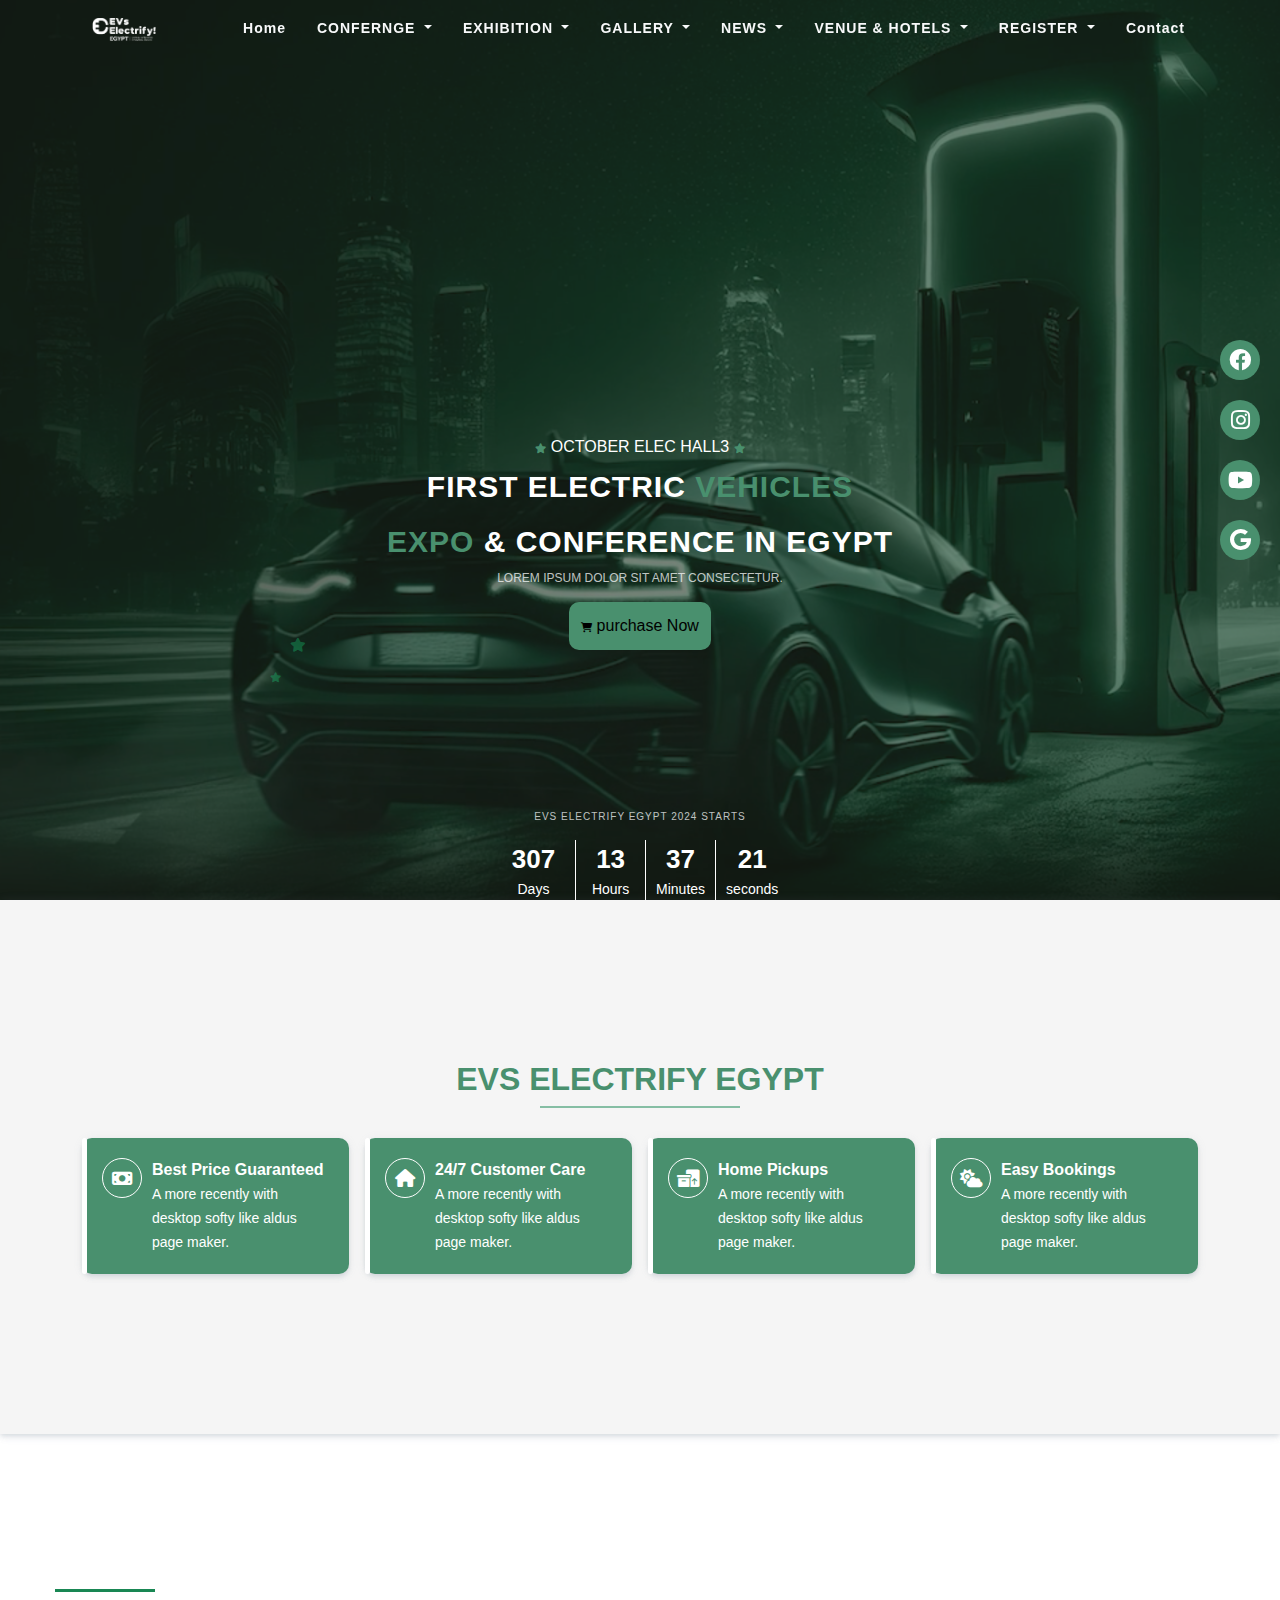
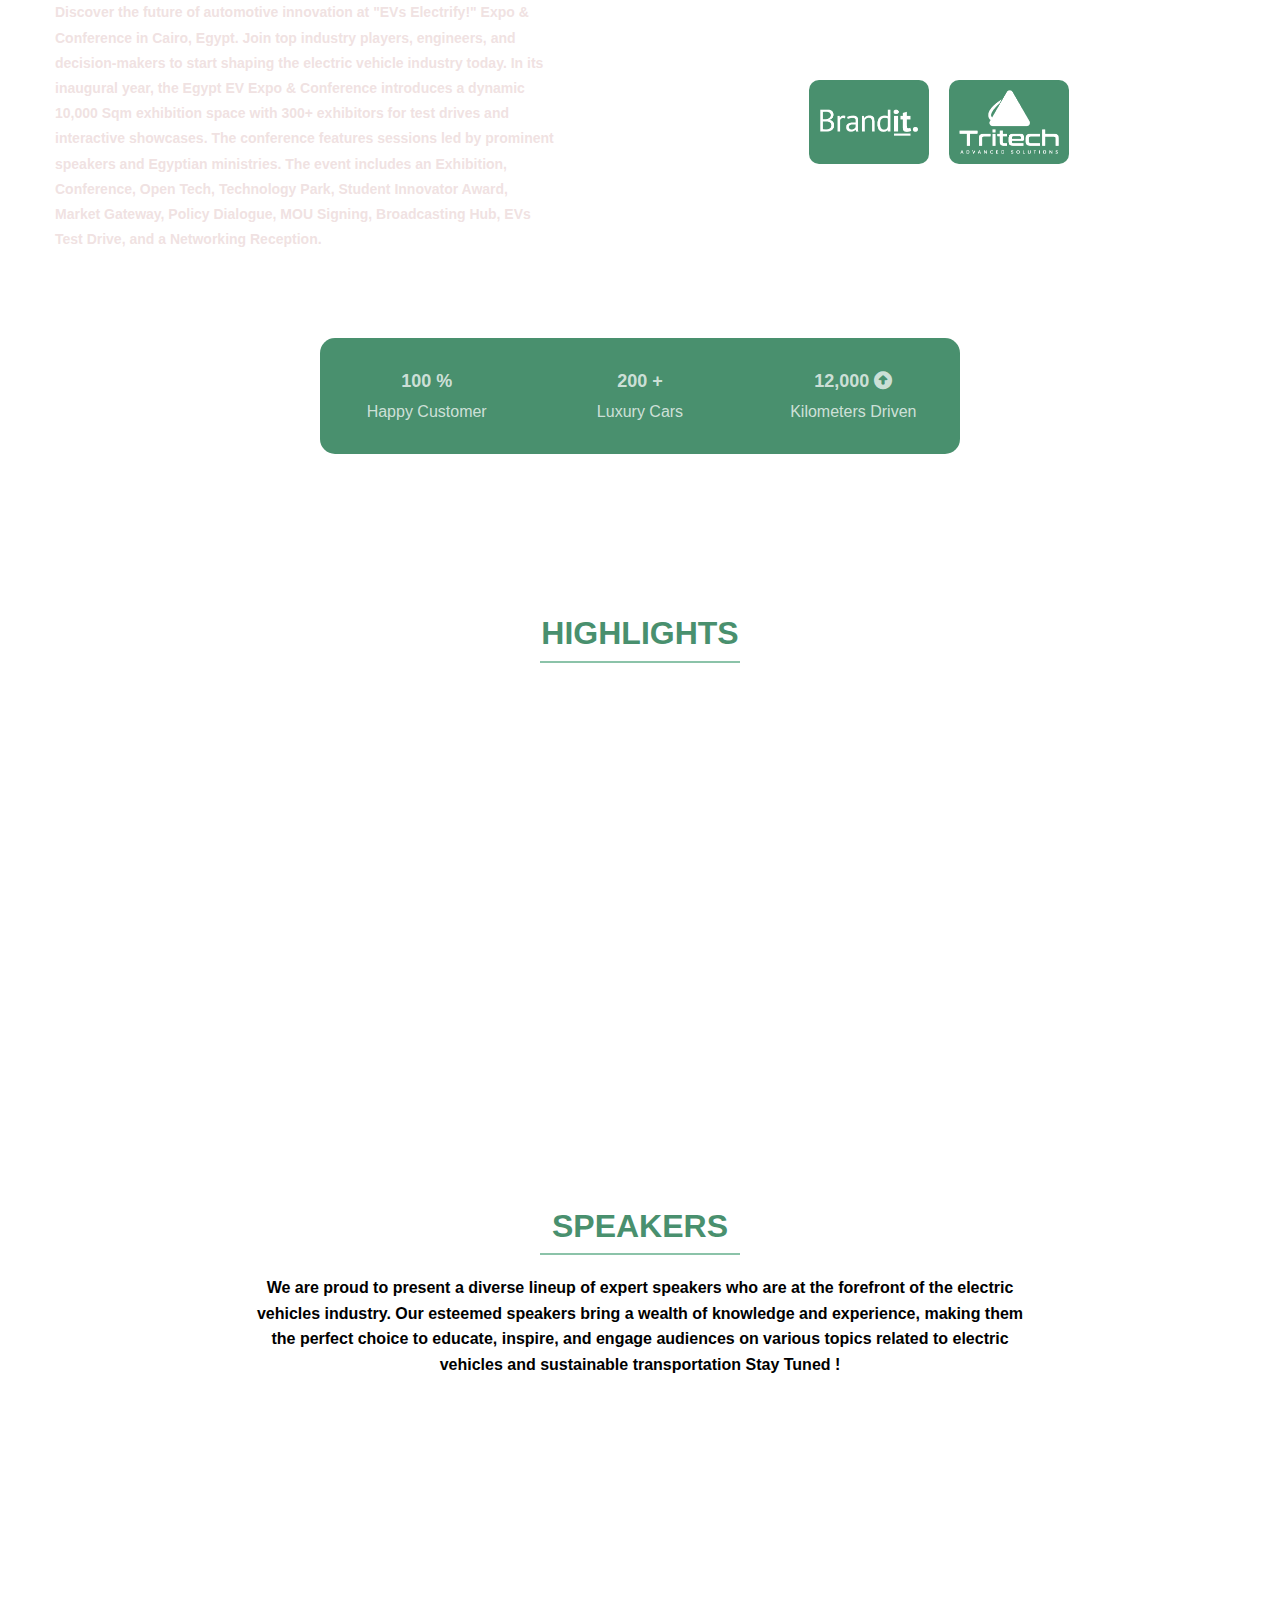
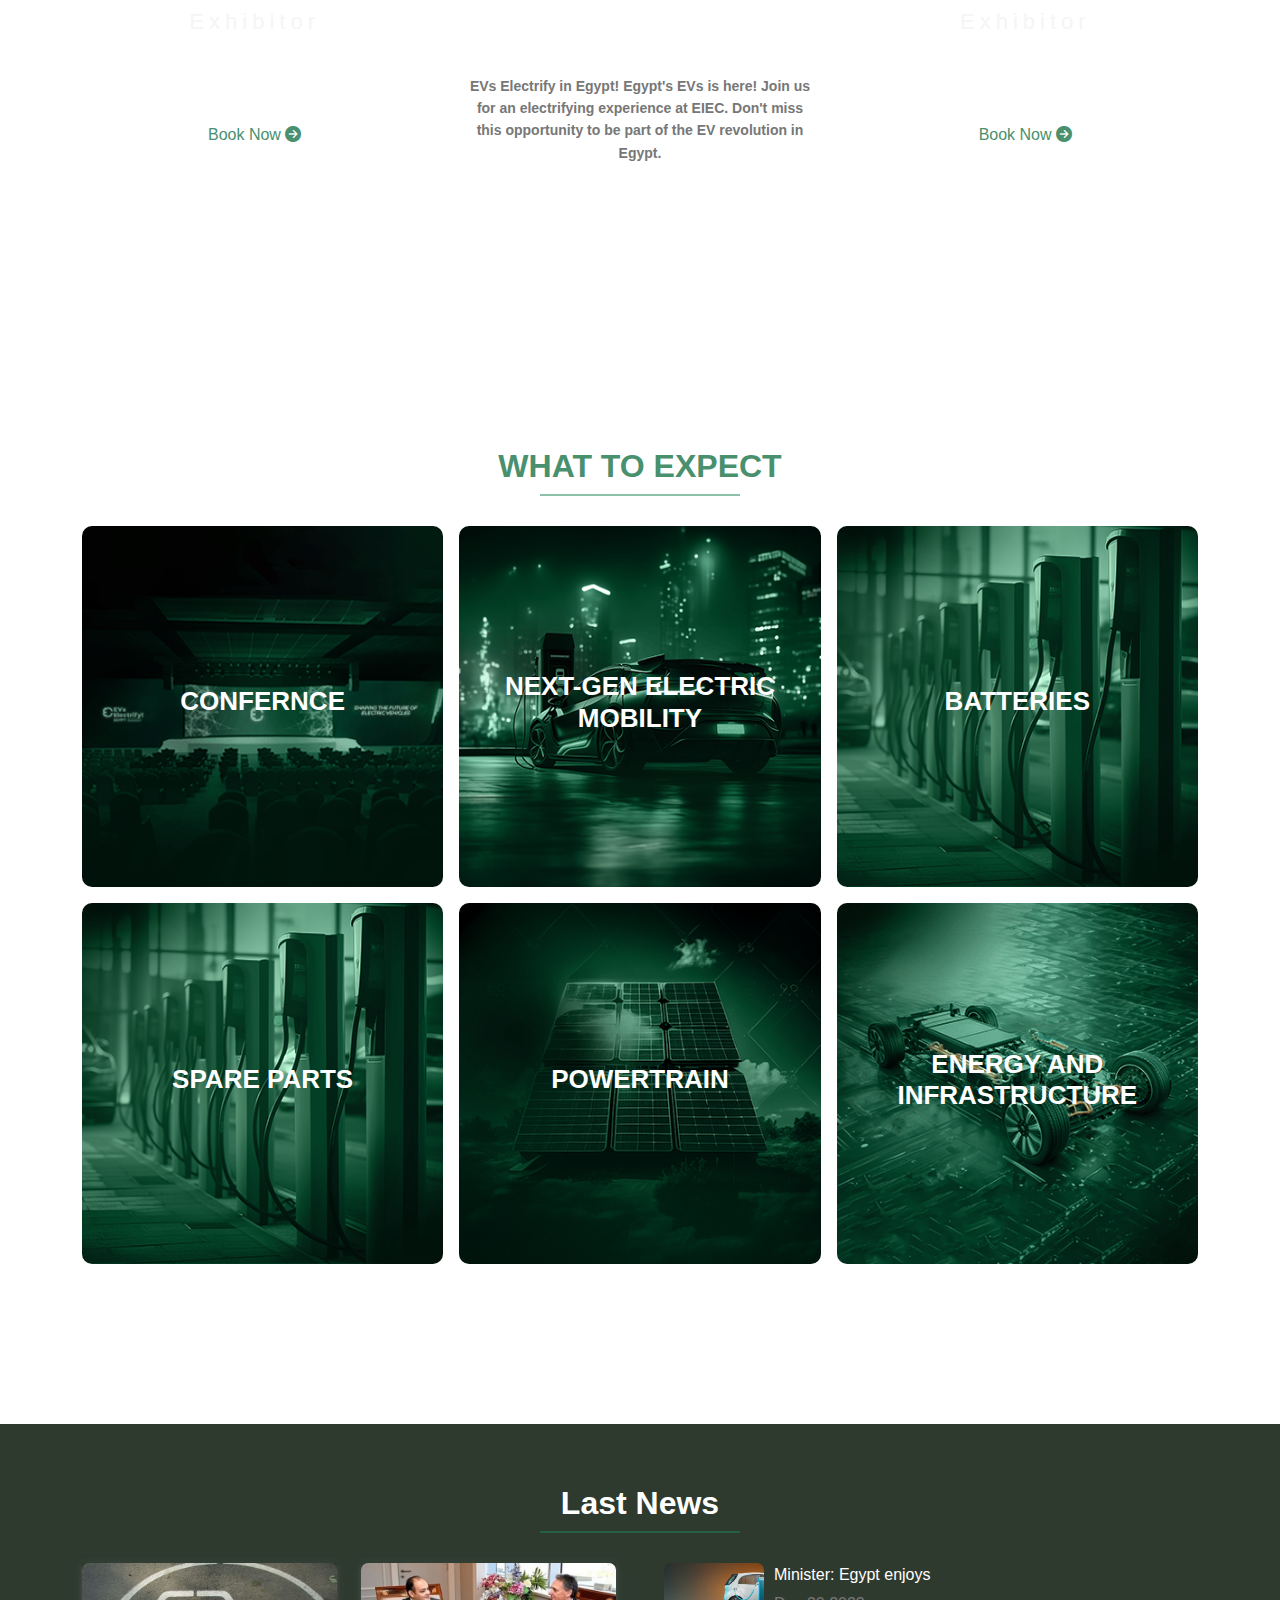
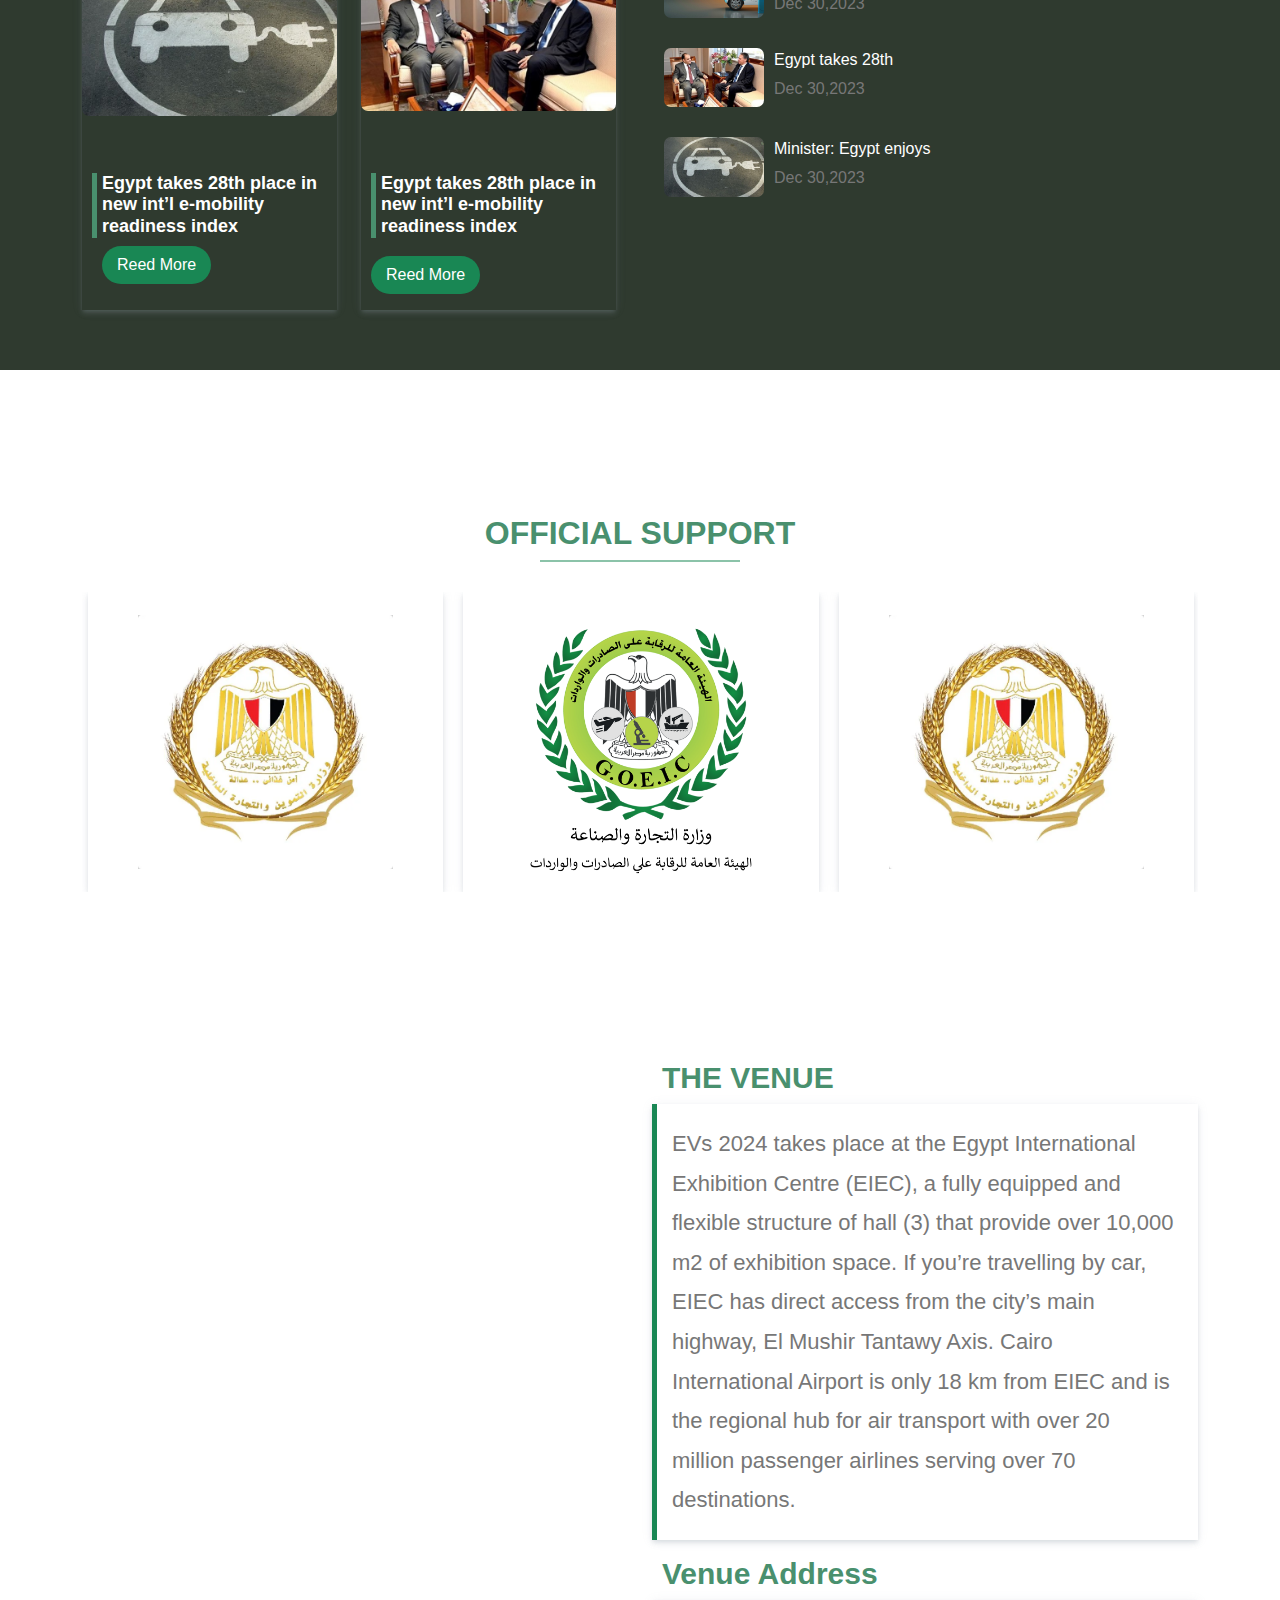
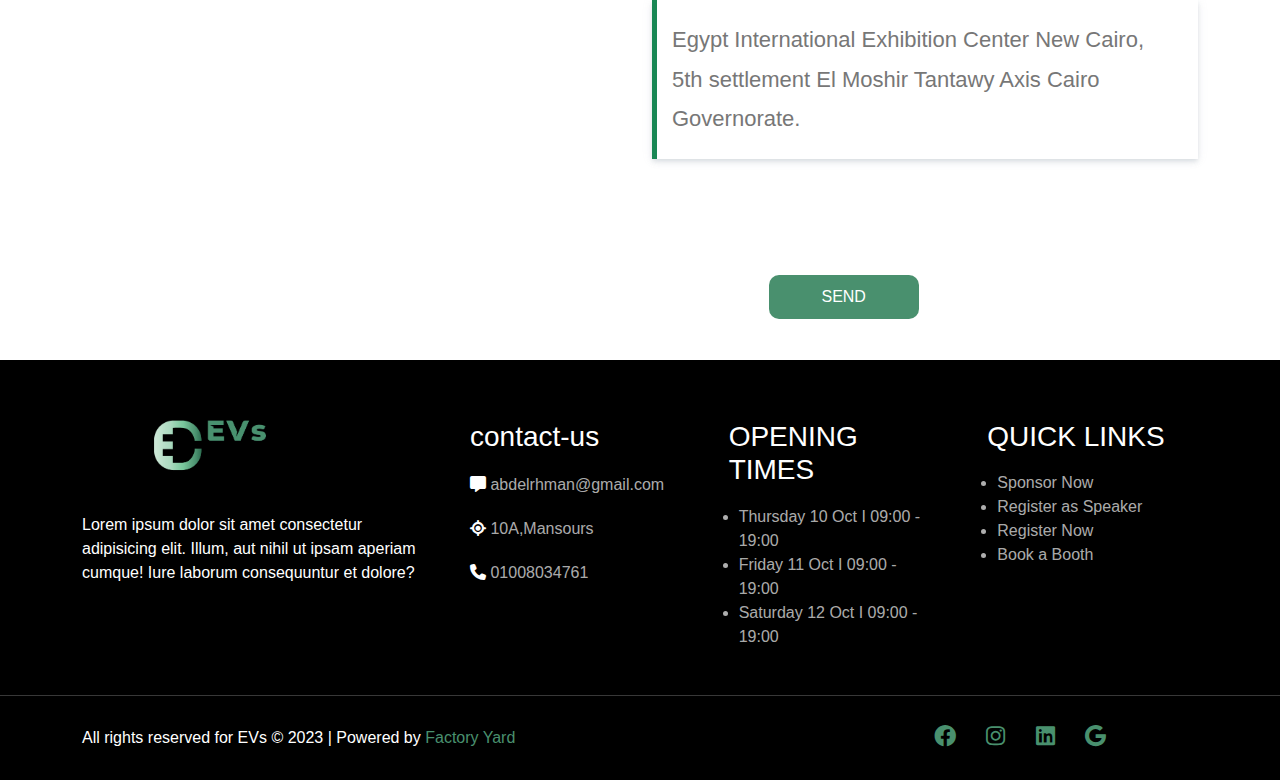
==== commit 1a193c11: "first-" ====
--- a/index.html
+++ b/index.html
@@ -4,7 +4,9 @@
 <head>
   <meta charset="UTF-8" />
   <meta name="viewport" content="width=device-width, initial-scale=1.0" />
-  <title>Document</title>
+  <title>EVS</title>
+  <!---------- Links  ---------->
+  <link rel="icon" href="image/icon.png">
   <link rel="stylesheet" href="css/all.css" />
   <link rel="stylesheet" href="css/skitter.css">
   <link rel="stylesheet" href="css/owl.carousel.css">
@@ -15,24 +17,23 @@
 </head>
 
 <body>
+
+  <!---------- fixed icons  ---------->
   <div class="fixed-icons ">
-
-
     <div class="icons-fixed">
       <i class="fa-brands fa-facebook"></i>
       <i class="fa-brands fa-instagram"></i>
       <i class="fa-brands fa-youtube"></i>
       <i class="fa-brands fa-google"></i>
     </div>
-
   </div>
 
 
-  <!------------ Nav ---------- -->
+  <!---------- Nav-bar Header  ---------->
   <header>
     <nav class="navbar navbar-expand-lg navbar  ">
       <div class="container">
-        <a class="navbar-brand logo " href="#">
+        <a class="navbar-brand logo " href="index.html">
           <img src="image/logo.png" class="w-50" alt="">
         </a>
         <button class="navbar-toggler border-0 " type="button" data-bs-toggle="collapse"
@@ -49,7 +50,7 @@
               <span class="  "><i class="fa-solid fa-close "></i></span>
             </button>
             <li class="nav-item ">
-              <a class="nav-link home text-light   " aria-current="page" href="#home">Home</a>
+              <a class="nav-link home text-light   " aria-current="page" href="index.html">Home</a>
             </li>
 
 
@@ -89,7 +90,7 @@
               </a>
               <ul class="dropdown-menu ">
                 <li><a class="dropdown-item" href="photo.html">Phone</li>
-                <li><a class="dropdown-item" href="#">video</a></li>
+                <li><a class="dropdown-item" href="video.html">video</a></li>
               </ul>
             </li>
 
@@ -172,10 +173,9 @@
 
     </div>
   </header>
-
-  <div class="advansed">
-
-    <!-- <img src="image/logo.png" class="w-100 bottom" alt=""> -->
+  <!---------- advansed  ---------->
+
+  <section class="advansed">
     <div class="container">
       <h2> EVS ELECTRIFY EGYPT </h2>
       <div class="row g-3">
@@ -183,16 +183,13 @@
           <div class="adv">
             <div class="icons">
               <i class="fa fa-money-bill"></i>
-
             </div>
             <div class="text-adv">
-
               <p>Best Price Guaranteed</p>
               <span>A more recently with desktop softy like aldus page maker.</span>
             </div>
           </div>
         </div>
-
         <div class="col-12 col-md-6 col-lg-3">
           <div class="adv">
             <div class="icons">
@@ -237,12 +234,11 @@
         </div>
       </div>
     </div>
-  </div>
-
-  <!------------  about-us  ----------->
-  <div class="about-us">
+  </section>
+
+  <!----------  about-us  ---------->
+  <section class="about-us">
     <div class="layout">
-
     </div>
     <div class="container">
       <div class="row">
@@ -277,10 +273,10 @@
       </div>
 
     </div>
-  </div>
-  <!------------  services  ----------->
-
-  <div class="services">
+  </section>
+  <!----------  services  ---------->
+
+  <section class="services">
     <div class="container">
       <div class="row gy-5">
 
@@ -313,16 +309,16 @@
 
     </div>
 
-  </div>
-
-
-  <!------------  counter  ----------->
+  </section>
+
+
+  <!----------  counter  ---------->
 
   <section class="counter">
     <h2>HIGHLIGHTS</h2>
     <div class="content">
-      <div class="container">
-        <div class="row">
+      <div class="container py-5">
+        <div class="row py-5">
           <div class="col-6 item col-lg-3">
             <span>+</span>
             <p class="num " data-val="1000"> 0000 </p>
@@ -375,9 +371,9 @@
   </section>
 
 
-  <!------------  SPEAKERS  ----------->
-
-  <div class="speakers" id="speaker">
+  <!----------  SPEAKERS  ---------->
+
+  <section class="speakers" id="speaker">
     <h2>SPEAKERS</h2>
     <p>We are proud to present a diverse lineup of expert speakers who are at the forefront of the electric
       vehicles
@@ -416,10 +412,10 @@
         </div>
       </div>
     </div>
-  </div>
-
-
-  <!------------  Gallary  ----------->
+  </section>
+
+
+  <!----------  Gallary  ---------->
 
   <div class="gallary">
     <div class="container">
@@ -583,7 +579,7 @@
   </div>
 
 
-  <!----------- News   --------->
+  <!---------- News   ---------->
 
   <div class="news">
     <div class="layout">
@@ -664,8 +660,9 @@
   </div>
 
 
-  <!-- OFFICIAL SUPPORT -->
-  <div class="support ">
+
+  <!---------- OFFICIAL SUPPORT ---------->
+  <div class="support my-5 py-5">
     <div class="container py-5">
       <div class="row">
         <h2>OFFICIAL SUPPORT</h2>
@@ -700,6 +697,7 @@
 
   </div>
 
+  <!---------- VENUE ---------->
 
   <div class="container">
     <div class="row my-3">
@@ -738,9 +736,9 @@
       </div>
     </div>
   </div>
-  <!---------- update  ----------->
-
-  <div class="update">
+  <!---------- update  ---------->
+
+  <section class="update">
     <div class="data">
 
       <p>Stay Updated With Our Newsletter</p>
@@ -749,11 +747,10 @@
       <button>send</button>
     </div>
 
-  </div>
-
-  <!----------- Footer  ----------->
+  </section>
+
+  <!---------- Footer  ---------->
   <footer>
-
     <div class="container overflow-hidden">
       <div class="row g-5">
         <div class="col-md-4">
--- a/scss/main.css
+++ b/scss/main.css
@@ -211,6 +211,7 @@
   background-color: #198754;
 }
 
+/* ---------- Header --------- */
 header {
   position: relative;
 }
@@ -220,7 +221,7 @@
   background-size: cover;
   background-position: center;
   background-attachment: fixed;
-  background-image: url("../../image/header/main-image.png");
+  background-image: url("../image/header/main-image.png");
 }
 header .main-slider .layout {
   top: 0;
@@ -232,7 +233,7 @@
   align-items: center;
   flex-direction: column;
   justify-content: center;
-  background-color: rgba(0, 0, 0, 0.5490196078);
+  background-color: rgba(29, 41, 29, 0.5803921569);
 }
 header .main-slider .layout .text-main {
   color: #fff;
@@ -379,42 +380,36 @@
   color: #fff;
 }
 .advansed .adv:hover {
+  transition: all 0.5s;
   background-color: #198754;
-  transition: all 0.5s;
 }
 .advansed .adv:hover .text-adv p {
+  transition: all 0.5s;
   color: #fff !important;
-  transition: all 0.5s;
 }
 .advansed .adv:hover .text-adv span {
+  transition: all 0.5s;
   color: #fff !important;
-  transition: all 0.5s;
 }
 .advansed .adv:hover i {
+  color: #fff;
+  transform: scale(1.2);
+  transition: all 0.5s;
   border-color: #fff !important;
-  color: #fff;
-  transform: scale(1.2);
-  transition: all 0.5s;
 }
 .advansed .adv:hover::before {
+  transition: all 0.5s;
   background-color: #fff;
-  transition: all 0.5s;
-}
-
-/* ---------- section about-us --------- */
-.container {
-  margin: 0 auto;
-  padding: 0 20px;
-  max-width: 1600px !important;
-}
-
+}
+
+/* ---------- section about-us ---------- */
 .about-us {
   padding: 100px 0;
   position: relative;
   background-size: cover;
   background-position: center;
   background-attachment: fixed;
-  background-image: url("../../image/about/about-evs.jpg");
+  background-image: url("../image/about/about-evs.jpg");
 }
 .about-us .container {
   margin: 0 auto;
@@ -492,7 +487,7 @@
   filter: brightness(1) invert(0) !important;
 }
 
-/* --------- services -------  */
+/* ---------- services ----------  */
 .services {
   padding: 30px 0;
   position: relative;
@@ -520,13 +515,13 @@
 
 /* --------- counter --------- */
 .counter {
-  padding-bottom: 60px;
+  padding: 100px 0;
 }
 .counter .content {
   background-size: cover;
   background-position: center;
   background-attachment: fixed;
-  background-image: url("../../image/counter-bg.png");
+  background-image: url("../image/counter-bg.png");
   padding: 20px;
 }
 .counter .content .item {
@@ -581,10 +576,10 @@
 .speakers .data {
   height: 60vh;
   overflow: hidden;
-  background-attachment: fixed;
-  background-image: url("../../image/speakers");
   background-size: cover;
   background-position: center;
+  background-attachment: fixed;
+  background-image: url("../image/speakers");
 }
 .speakers .data h3 {
   color: #fff;
@@ -609,7 +604,7 @@
   justify-content: center;
   background-position: center;
   background-attachment: fixed;
-  background-image: url("../../image/speaker-items.jpg");
+  background-image: url("../image/speaker-items.jpg");
 }
 @media (min-width: 768px) {
   .speakers .data .images {
@@ -650,9 +645,9 @@
   background-color: #198754;
 }
 
-/* --------- Gallary --------- */
+/* ---------  Gallary ---------  */
 .gallary {
-  padding: 30px;
+  padding: 100px 0;
 }
 .gallary .item {
   overflow: hidden;
@@ -694,18 +689,18 @@
   bottom: 0;
   z-index: 1;
   padding: 10px;
-  transition: all 1s;
-  display: flex;
-  justify-content: center;
-  align-items: center;
+  display: flex;
   position: absolute;
+  transition: all 1s;
+  align-items: center;
+  justify-content: center;
   transform: translate(-100%);
   background-color: #198754;
 }
 .gallary .item figure .layout p {
   color: #fff;
-  font-size: 16pxpx;
   padding: 10px;
+  font-size: 16px;
   font-weight: bold;
 }
 .gallary .item figure .layout ul li {
@@ -713,50 +708,50 @@
   font-weight: bold;
 }
 .gallary .item figure .y {
+  transition: all 1s;
   transform: translatey(100%);
-  transition: all 1s;
 }
 .gallary .item figure .r {
+  transition: all 1s;
   transform: translatex(100%);
-  transition: all 1s;
 }
 .gallary .item figure .t {
+  transition: all 1s;
   transform: translatey(-100%);
-  transition: all 1s;
 }
 .gallary .item:hover .layout {
+  transition: all 1s;
   transform: translate(0);
-  transition: all 1s;
 }
 .gallary .item:hover img {
   transform: translate(100%);
   transition: all 1s;
 }
 .gallary .item:hover .y {
+  transition: all 1s;
   transform: translatey(0);
-  transition: all 1s;
 }
 .gallary .item:hover .img-y {
+  transition: all 1s;
   transform: translatey(-100%);
-  transition: all 1s;
 }
 .gallary .item:hover .r {
+  transition: all 1s;
   transform: translatey(0);
-  transition: all 1s;
 }
 .gallary .item:hover .img-r {
+  transition: all 1s;
   transform: translatex(-100%);
-  transition: all 1s;
 }
 .gallary .item:hover .img-t {
+  transition: all 1s;
   transform: translatey(100%);
-  transition: all 1s;
 }
 .gallary .item:hover h3 {
   opacity: 0;
 }
 
-/* --------  News ---------- */
+/* ---------  News --------- */
 .news {
   overflow: hidden;
   margin-top: 60px;
@@ -764,7 +759,7 @@
   background-size: cover;
   background-position: center;
   background-attachment: fixed;
-  background-image: url("../../image/about/about-evs.jpg");
+  background-image: url("../image/about/about-evs.jpg");
 }
 .news .layout {
   padding: 60px 0;
@@ -805,18 +800,18 @@
   padding-left: 10px;
 }
 .news article figure figcaption h4::before {
-  content: "";
+  top: 0;
   left: 0;
   bottom: 0;
-  top: 0;
+  content: "";
+  position: absolute;
   border-left: 5px solid #49906e;
-  position: absolute;
   background-color: #49906e;
 }
 .news article figure figcaption small {
+  color: #fff;
+  color: #fff;
   font-size: 12px;
-  color: #fff;
-  color: #fff;
 }
 .news aside article {
   display: flex;
@@ -843,13 +838,13 @@
   transition: all 0.5s;
 }
 .news button {
-  background-color: #198754;
   border: none;
+  color: #fff;
   margin-left: 10px;
   padding: 7px 15px;
   border-radius: 30px;
-  color: #fff;
-  transition: all 0.5s;
+  transition: all 0.5s;
+  background-color: #198754;
 }
 .news button:hover {
   transition: all 0.5s;
@@ -861,25 +856,26 @@
 }
 .support .item {
   margin: 0 5px;
+  display: flex;
+  height: 300px;
   text-align: center;
-  display: flex;
-  justify-content: center;
-  align-items: center;
-  height: 300px;
+  align-items: center;
   box-shadow: rgba(145, 158, 171, 0.2) 0px 2px 4px -1px, rgba(145, 158, 171, 0.14) 0px 4px 5px 0px, rgba(145, 158, 171, 0.12) 0px 1px 10px 0px;
+  justify-content: center;
   overflow: hidden;
 }
 .support .item img {
   width: 75% !important;
 }
 
-/* update */
+/* --------- update --------- */
 .update {
+  margin-top: 60px;
   padding: 30px;
   background-size: cover;
   background-position: center;
   background-attachment: fixed;
-  background-image: url("../../image/news/news-bg.jpg");
+  background-image: url("../image/news/news-bg.jpg");
 }
 .update .data {
   display: flex;
@@ -908,85 +904,8 @@
   background-color: #198754;
 }
 
-footer {
-  padding: 60px 0 0 0;
-  background-color: #000;
-}
-footer .logo {
-  text-align: center;
-}
-footer .logo img {
-  width: 200px !important;
-}
-footer .logo p {
-  text-align: start;
-  color: #fff;
-  margin-block: 20px;
-}
-footer .contact-us h3 {
-  color: #fff;
-}
-footer .contact-us .item {
-  margin-block: 20px;
-}
-footer .contact-us .item i {
-  color: #fff;
-}
-footer .contact-us .item span {
-  color: rgba(245, 245, 245, 0.7098039216);
-}
-footer .times h3 {
-  color: #fff;
-}
-footer .times ul {
-  padding: 10px;
-}
-footer .times ul li {
-  color: rgba(245, 245, 245, 0.7098039216);
-}
-footer .quick h3 {
-  color: #fff;
-}
-footer .quick ul {
-  padding: 10px;
-}
-footer .quick ul li {
-  color: rgba(245, 245, 245, 0.7098039216);
-}
-footer .copyright {
-  padding: 20px 0;
-  overflow: hidden;
-  margin-top: 20px;
-  border-top: 1px solid rgba(255, 255, 255, 0.2196078431);
-}
-footer .copyright p {
-  margin: 10px 0;
-  color: #fff;
-}
-footer .copyright span {
-  color: #49906e;
-}
-footer .copyright .social {
-  display: flex;
-  align-items: center;
-  justify-content: center;
-}
-footer .copyright .social .icons {
-  width: 40px;
-  height: 40px;
-  display: flex;
-  margin: 0 5px;
-  align-items: center;
-  border-radius: 50%;
-  justify-content: center;
-}
-footer .copyright .social .icons i {
-  color: #49906e;
-  font-size: 22px;
-}
-
 .main-page-adenda {
-  background-image: url("../../image/speakers");
+  background-image: url("../image/speakers");
 }
 
 .agenda {
@@ -1028,7 +947,7 @@
 }
 
 .main-page-register {
-  background-image: url("../../image/speakers");
+  background-image: url("../image/speakers");
 }
 
 .register {
@@ -1040,7 +959,7 @@
 }
 
 .main-page-why-exhibit {
-  background-image: url("../../image/speakers");
+  background-image: url("../image/speakers");
 }
 
 .why-exhibit {
@@ -1068,7 +987,7 @@
 }
 
 .main-page-brochure {
-  background-image: url("../../image/speakers");
+  background-image: url("../image/speakers");
 }
 
 .brochure {
@@ -1097,7 +1016,7 @@
 }
 
 .main-page-photo {
-  background-image: url("../../image/speakers");
+  background-image: url("../image/speakers");
 }
 
 .photo {
@@ -1118,7 +1037,7 @@
 }
 
 .main-page-video {
-  background-image: url("../../image/speakers");
+  background-image: url("../image/speakers");
 }
 
 .video {
@@ -1176,7 +1095,7 @@
 }
 
 .main-page-contact {
-  background-image: url("../../image/speakers");
+  background-image: url("../image/speakers");
 }
 
 .contact {
@@ -1230,4 +1149,82 @@
   .contact form .email-name > input {
     width: 49% !important;
   }
+}
+
+/* --------- Footer --------- */
+footer {
+  padding: 60px 0 0 0;
+  background-color: #000;
+}
+footer .logo {
+  text-align: center;
+}
+footer .logo img {
+  width: 200px !important;
+}
+footer .logo p {
+  text-align: start;
+  color: #fff;
+  margin-block: 20px;
+}
+footer .contact-us h3 {
+  color: #fff;
+}
+footer .contact-us .item {
+  margin-block: 20px;
+}
+footer .contact-us .item i {
+  color: #fff;
+}
+footer .contact-us .item span {
+  color: rgba(245, 245, 245, 0.7098039216);
+}
+footer .times h3 {
+  color: #fff;
+}
+footer .times ul {
+  padding: 10px;
+}
+footer .times ul li {
+  color: rgba(245, 245, 245, 0.7098039216);
+}
+footer .quick h3 {
+  color: #fff;
+}
+footer .quick ul {
+  padding: 10px;
+}
+footer .quick ul li {
+  color: rgba(245, 245, 245, 0.7098039216);
+}
+footer .copyright {
+  padding: 20px 0;
+  overflow: hidden;
+  margin-top: 20px;
+  border-top: 1px solid rgba(255, 255, 255, 0.2196078431);
+}
+footer .copyright p {
+  margin: 10px 0;
+  color: #fff;
+}
+footer .copyright span {
+  color: #49906e;
+}
+footer .copyright .social {
+  display: flex;
+  align-items: center;
+  justify-content: center;
+}
+footer .copyright .social .icons {
+  width: 40px;
+  height: 40px;
+  display: flex;
+  margin: 0 5px;
+  align-items: center;
+  border-radius: 50%;
+  justify-content: center;
+}
+footer .copyright .social .icons i {
+  color: #49906e;
+  font-size: 22px;
 }/*# sourceMappingURL=main.css.map */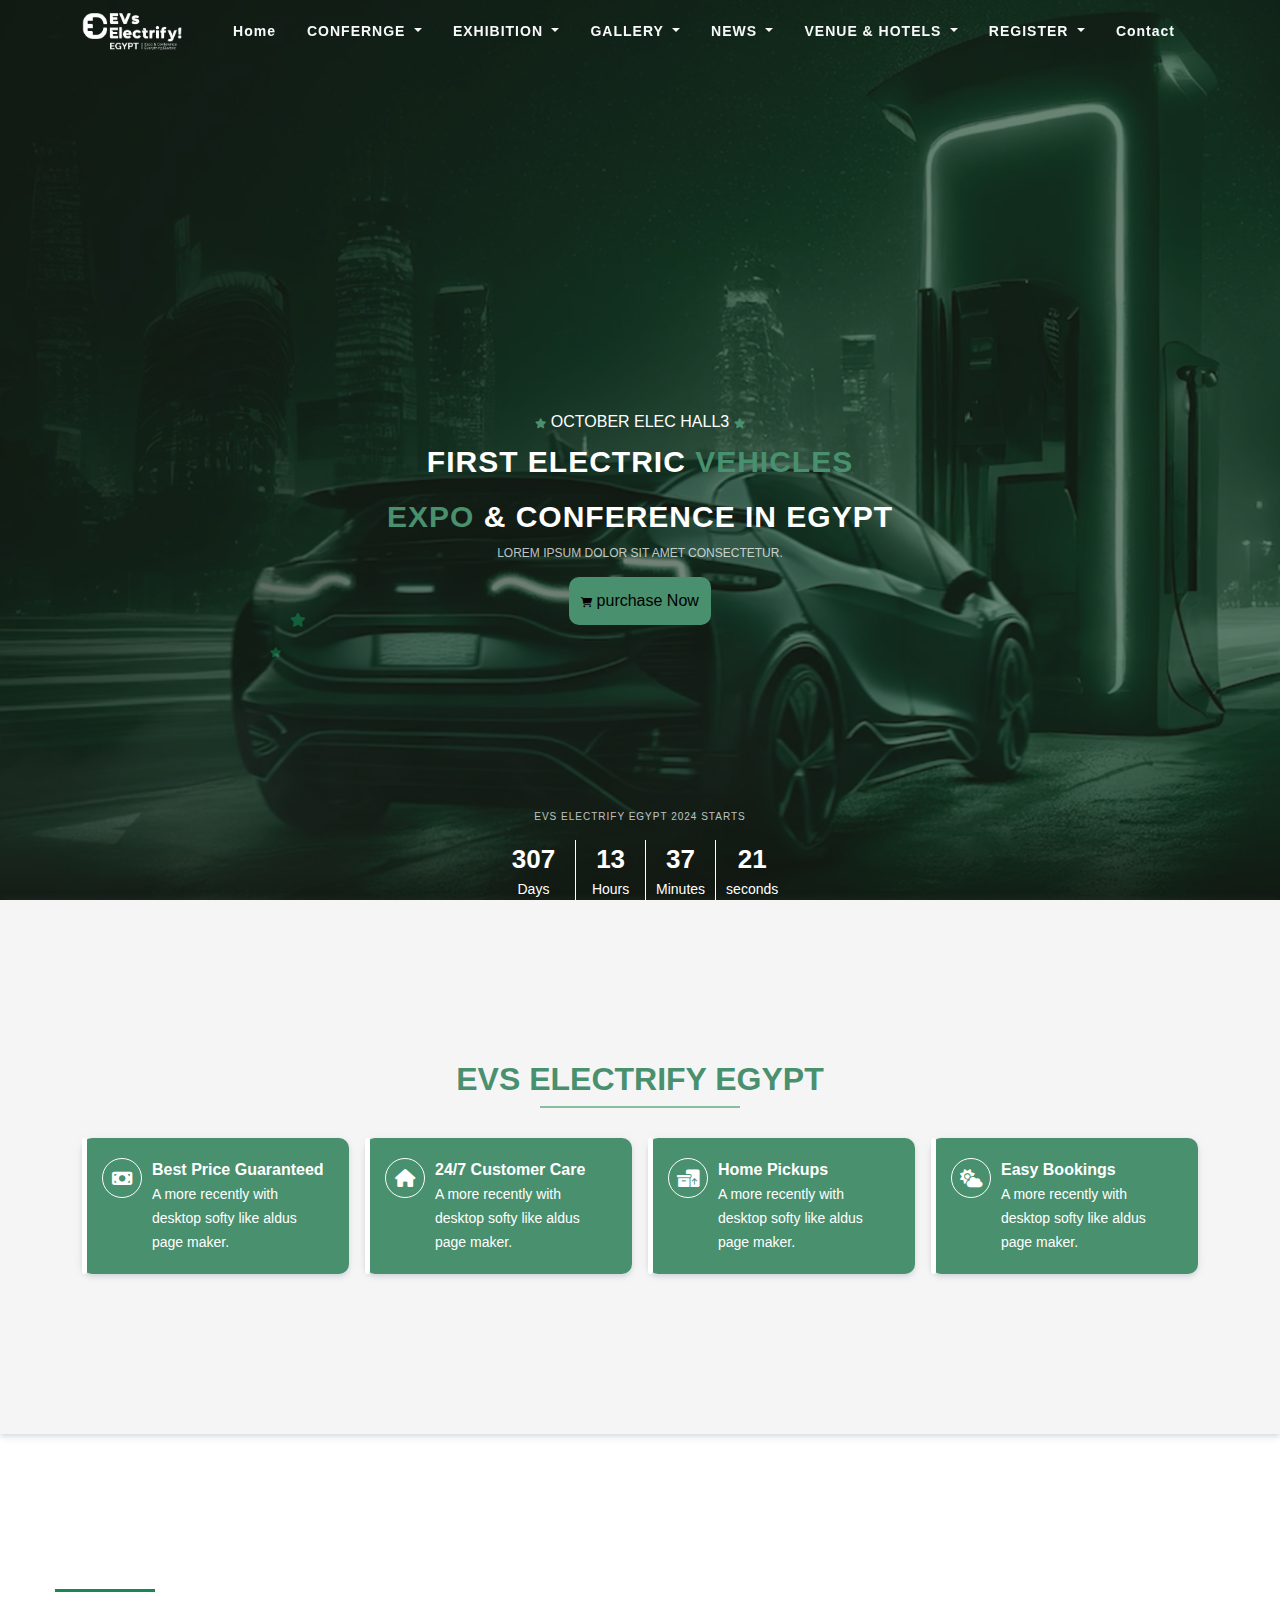
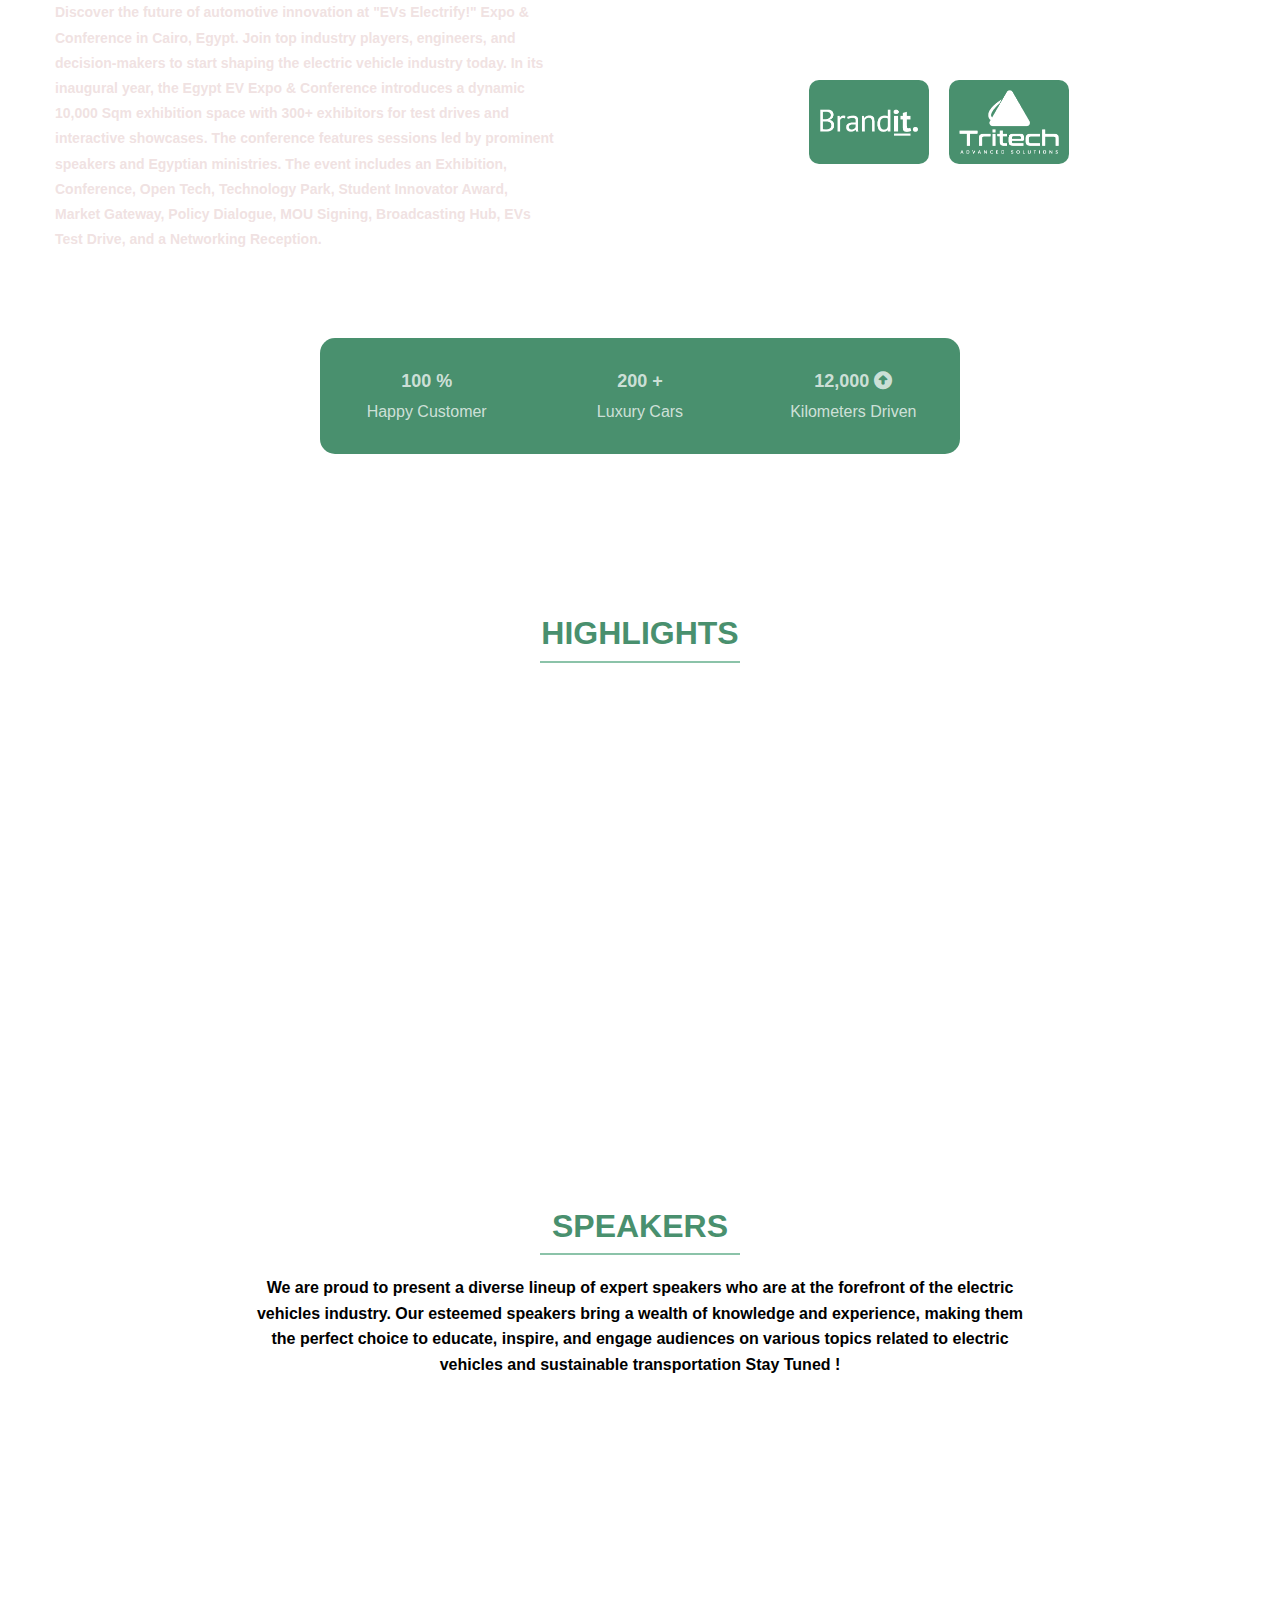
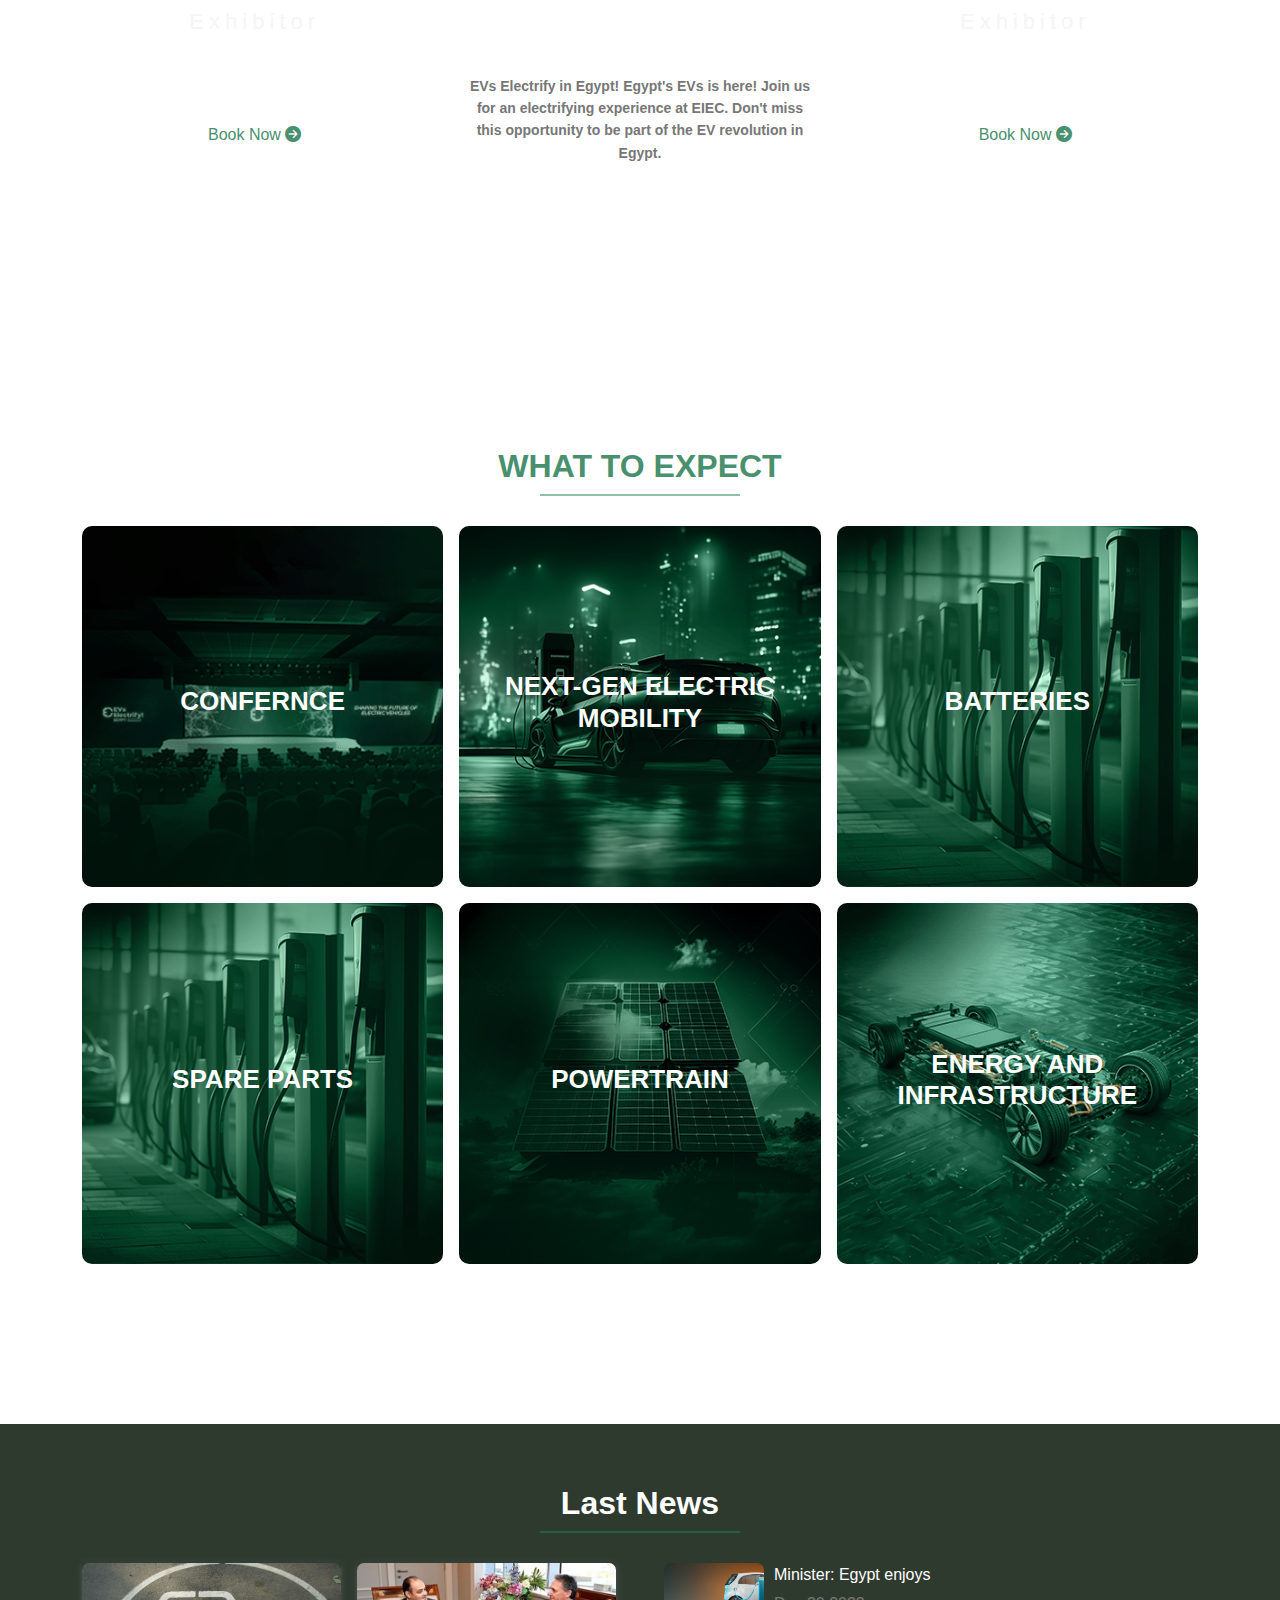
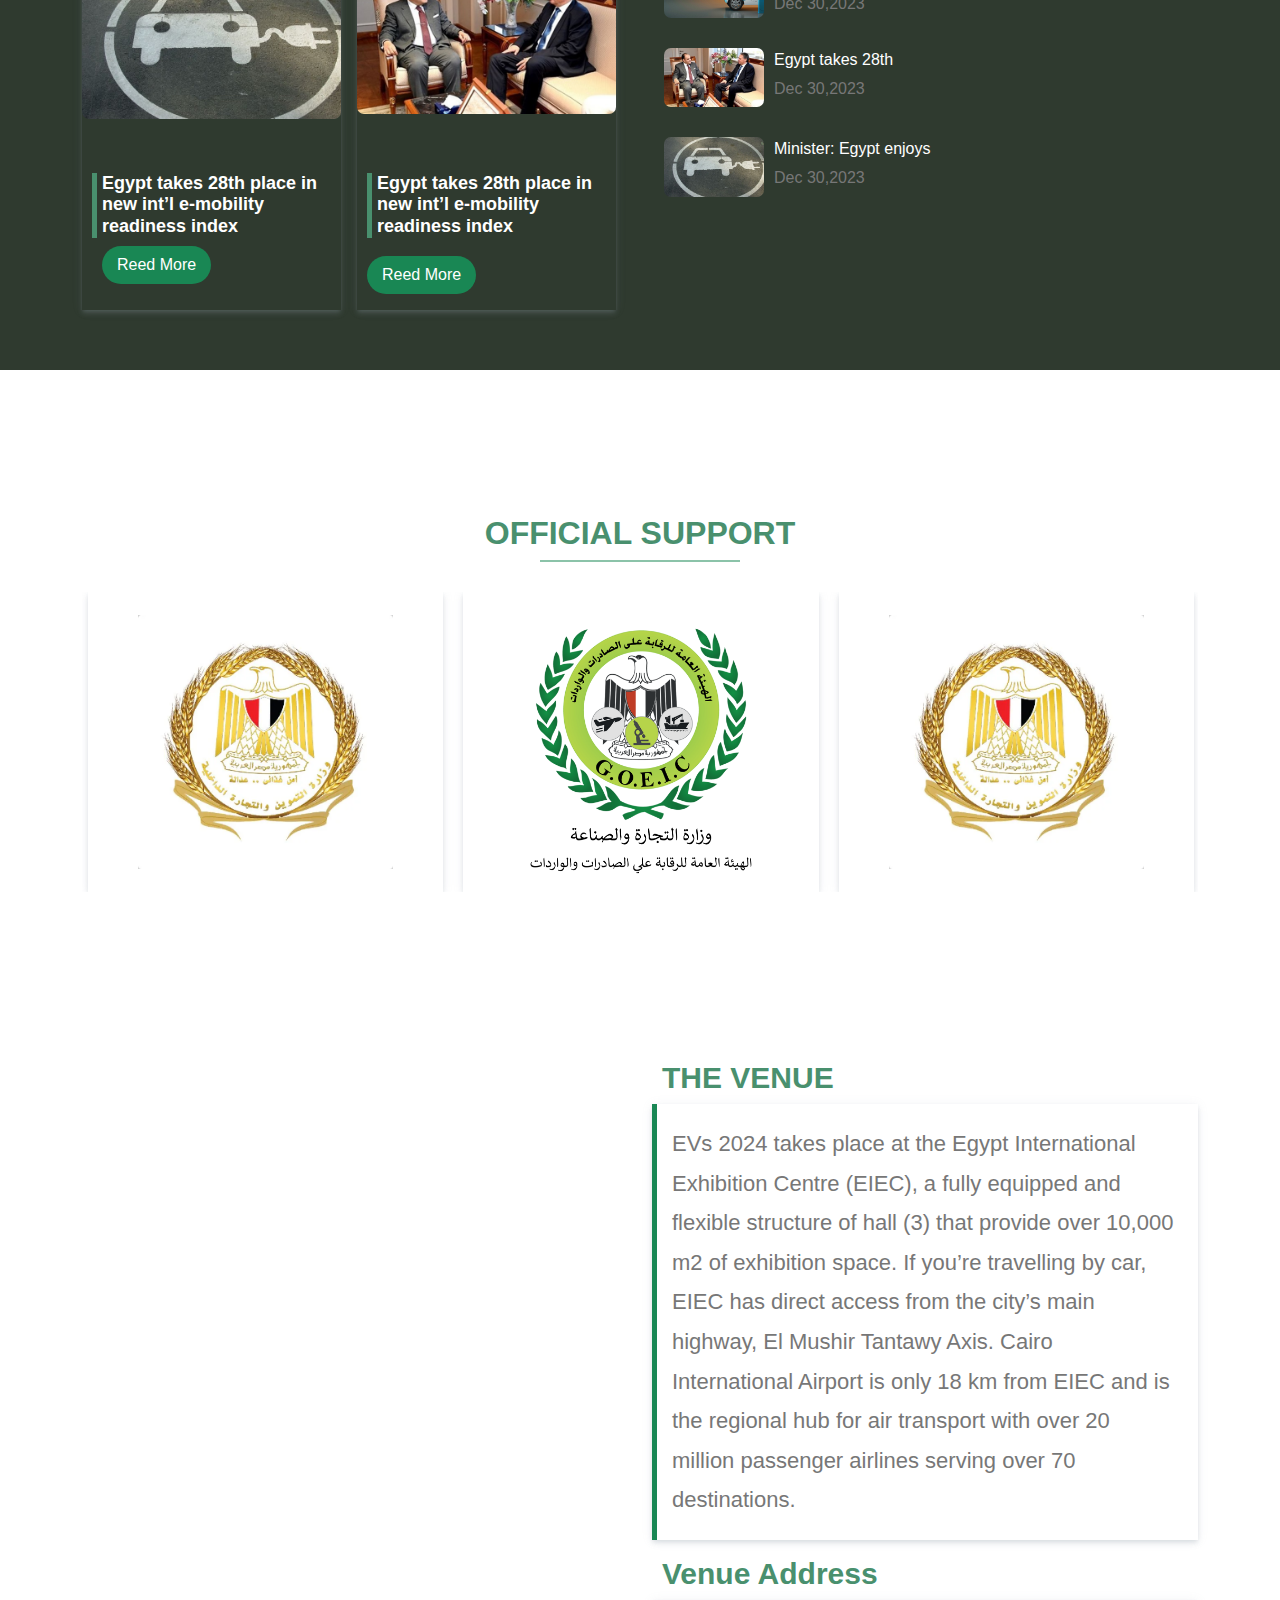
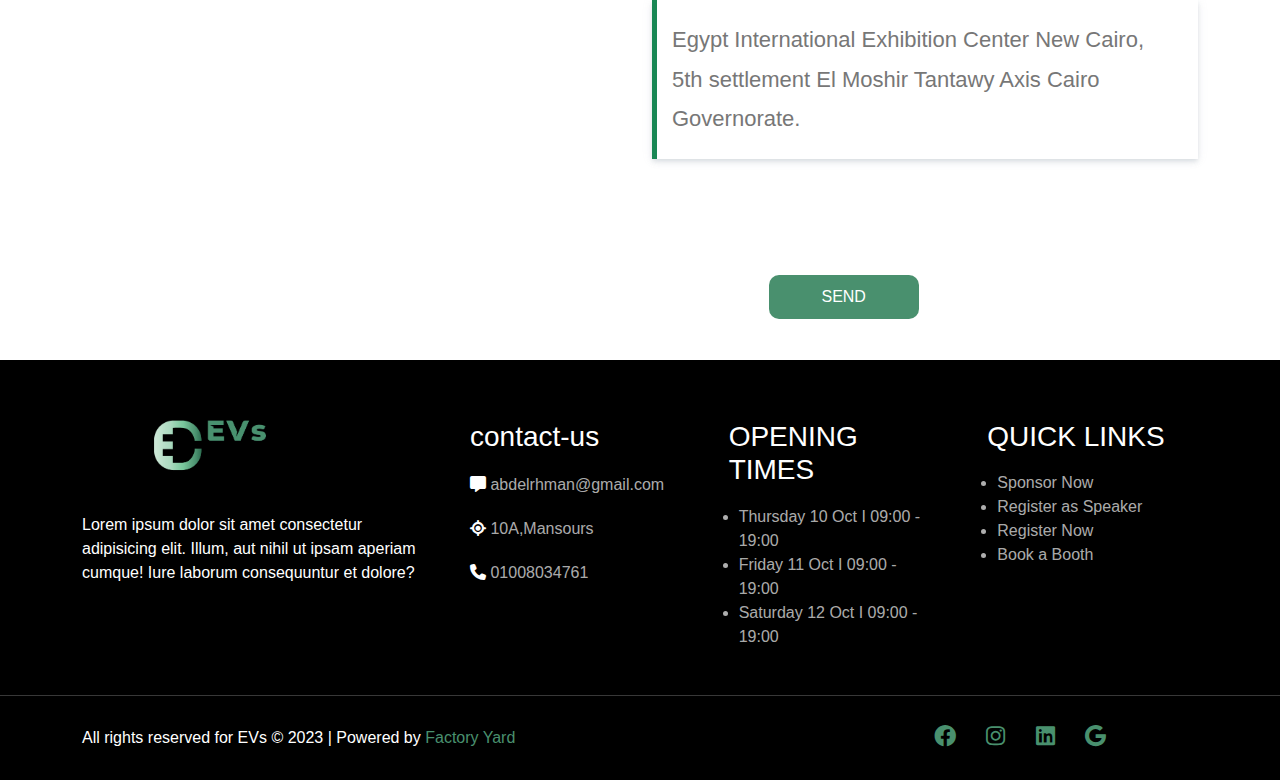
==== commit 05da2391: "first-commit" ====
--- a/index.html
+++ b/index.html
@@ -19,14 +19,14 @@
 <body>
 
   <!---------- fixed icons  ---------->
-  <div class="fixed-icons ">
+  <!-- <div class="fixed-icons ">
     <div class="icons-fixed">
       <i class="fa-brands fa-facebook"></i>
       <i class="fa-brands fa-instagram"></i>
       <i class="fa-brands fa-youtube"></i>
       <i class="fa-brands fa-google"></i>
     </div>
-  </div>
+  </div> -->
 
 
   <!---------- Nav-bar Header  ---------->
@@ -417,7 +417,7 @@
 
   <!----------  Gallary  ---------->
 
-  <div class="gallary">
+  <div class="gallary overflow-hidden">
     <div class="container">
       <h2>WHAT TO EXPECT</h2>
       <div class="row g-3">
@@ -588,8 +588,8 @@
         <h2>Last News</h2>
         <div class="row g-5">
           <div class="col-md-6">
-            <div class="row">
-              <div class="col-6 hover">
+            <div class="row g-3">
+              <div class="col-md-6 hover">
 
                 <article>
                   <figure>
@@ -605,7 +605,7 @@
                   </figure>
                 </article>
               </div>
-              <div class="col-6 hover">
+              <div class="col-md-6 hover">
 
                 <article>
                   <figure>
--- a/scss/main.css
+++ b/scss/main.css
@@ -106,11 +106,9 @@
 }
 
 nav.navbar {
-  z-index: 1;
   z-index: 2;
   width: 100%;
   position: fixed;
-  padding-left: 20px;
 }
 nav.navbar .navbar-toggler i {
   color: #49906e;
@@ -118,9 +116,9 @@
   padding: 10px;
   border-radius: 7px;
 }
-nav.navbar .logo {
+nav.navbar .logo img {
   filter: brightness(0) invert(1);
-  width: 300px !important;
+  width: 100px !important;
 }
 nav.navbar ul li a {
   font-size: 14px;
@@ -239,7 +237,7 @@
   color: #fff;
   display: flex;
   max-width: 600px;
-  margin-top: 200px;
+  margin-top: 150px;
   text-align: center;
   align-items: center;
   flex-direction: column;
@@ -266,8 +264,8 @@
 header .main-slider .layout .text-main button {
   border: none;
   padding: 12px;
-  margin: 15px;
   display: block;
+  margin: 15px 0;
   font-size: 16px;
   border-radius: 10px;
   transition: all 0.5s;
@@ -327,6 +325,7 @@
   font-size: 10px;
 }
 
+/* ---------- advansed ----------  */
 .advansed {
   position: relative;
   padding: 160px 10px;
@@ -654,12 +653,6 @@
   transition: all 1s;
   border-radius: 10px;
 }
-@media (max-width: 667px) {
-  .gallary .item {
-    width: 400px;
-    margin: auto;
-  }
-}
 .gallary .item figure {
   position: relative;
   margin: 0;
@@ -1002,13 +995,17 @@
 }
 
 .imgHtml {
-  width: 600px;
-  height: 600px;
+  width: 300px;
+  height: 300px;
   border-radius: 10px;
-  box-sizing: 100% 100%;
   background-size: cover;
   background-position: center;
   background-image: url("../../image/about/about-evs.jpg");
+}
+@media (min-width: 768px) {
+  .imgHtml {
+    width: 600px;
+  }
 }
 .imgHtml i {
   cursor: pointer;
@@ -1066,7 +1063,7 @@
 }
 .video .modal .modal-content {
   background-color: #000;
-  height: 80vh;
+  height: 60vh;
 }
 .video .modal .modal-content .modal-header {
   border: none;
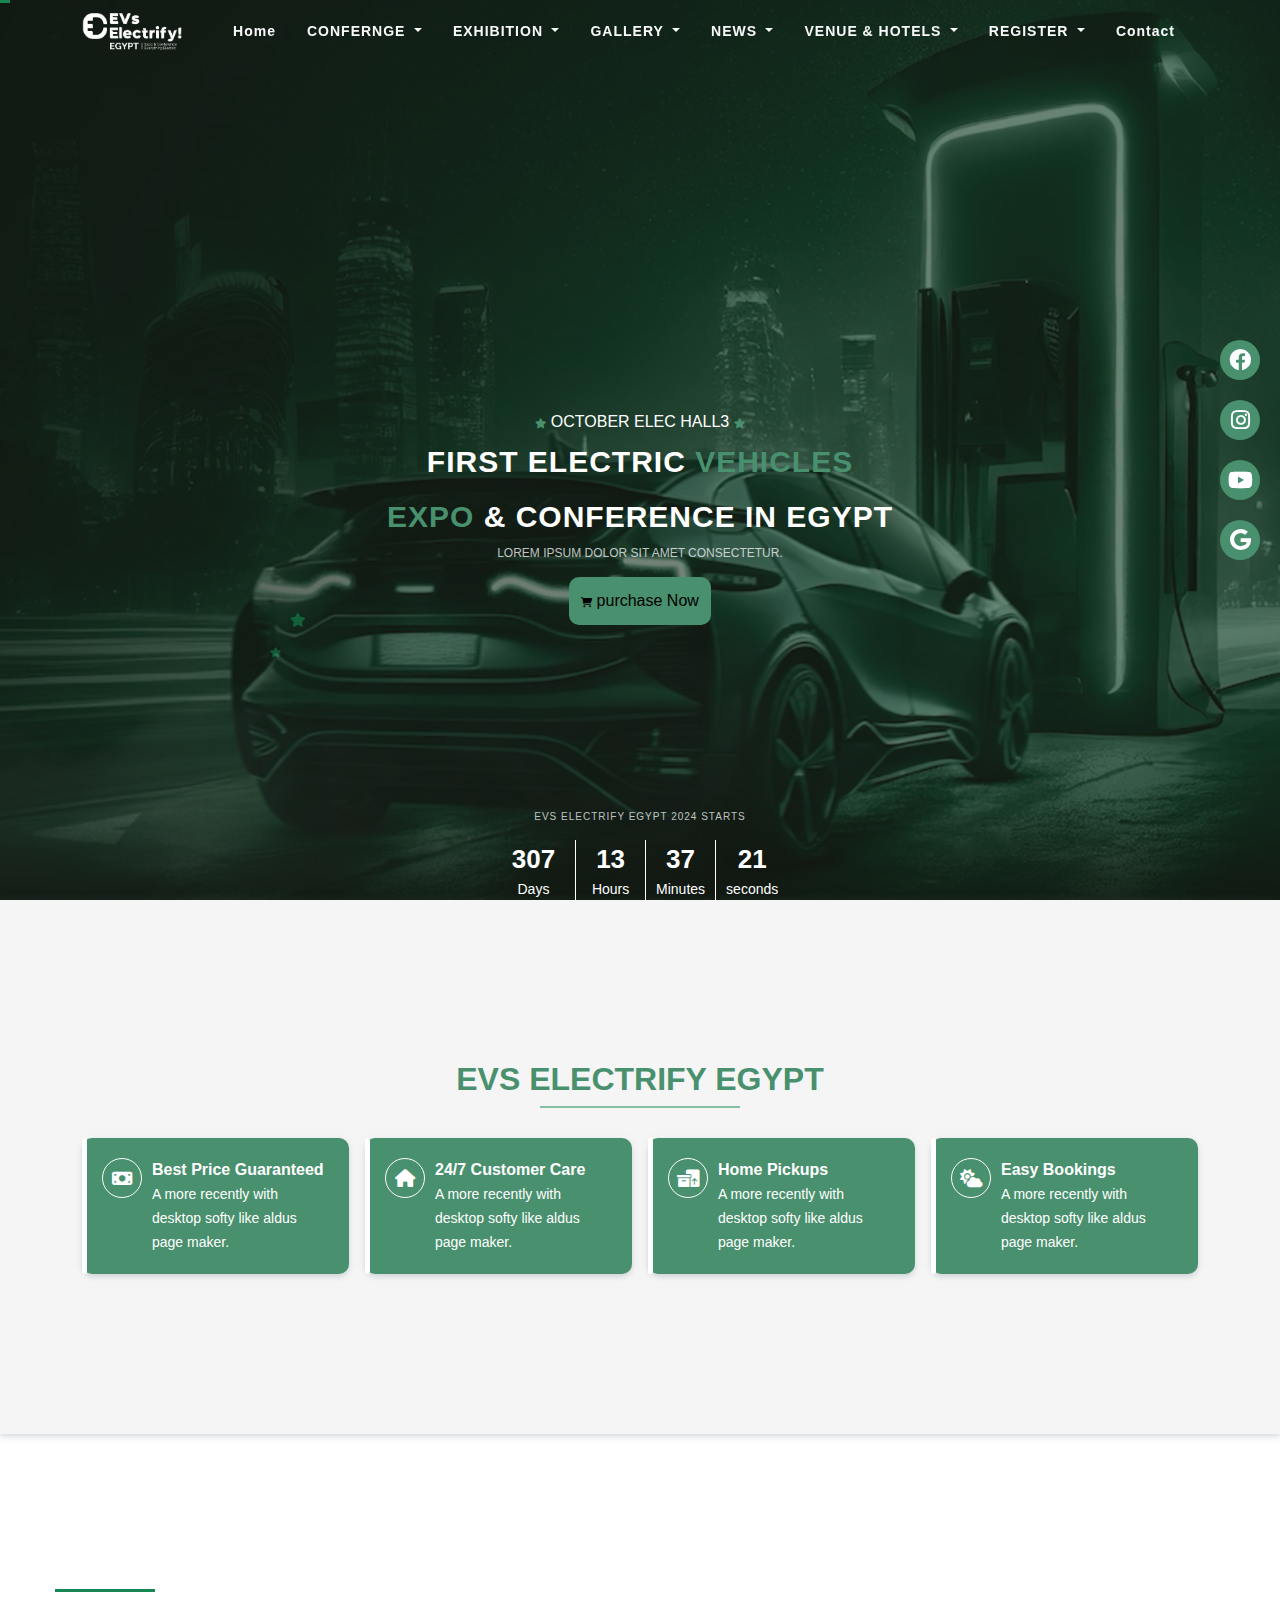
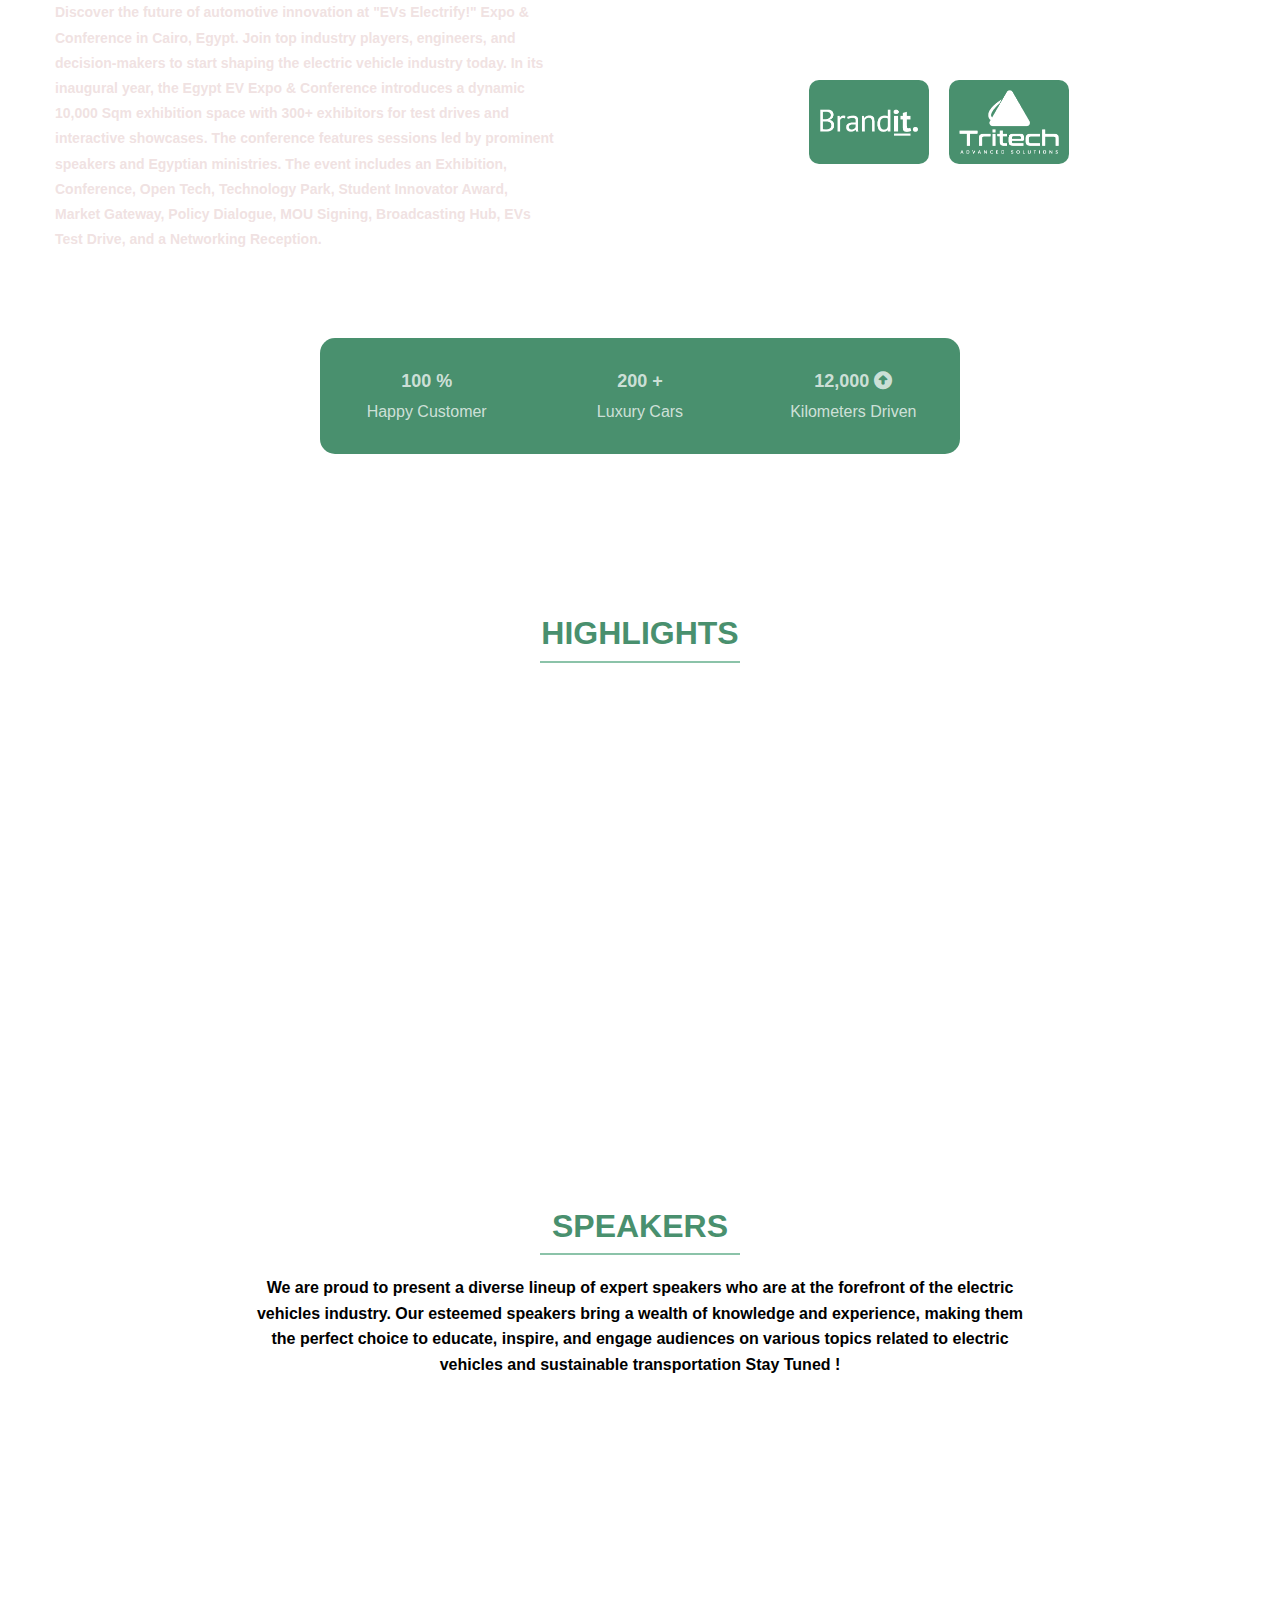
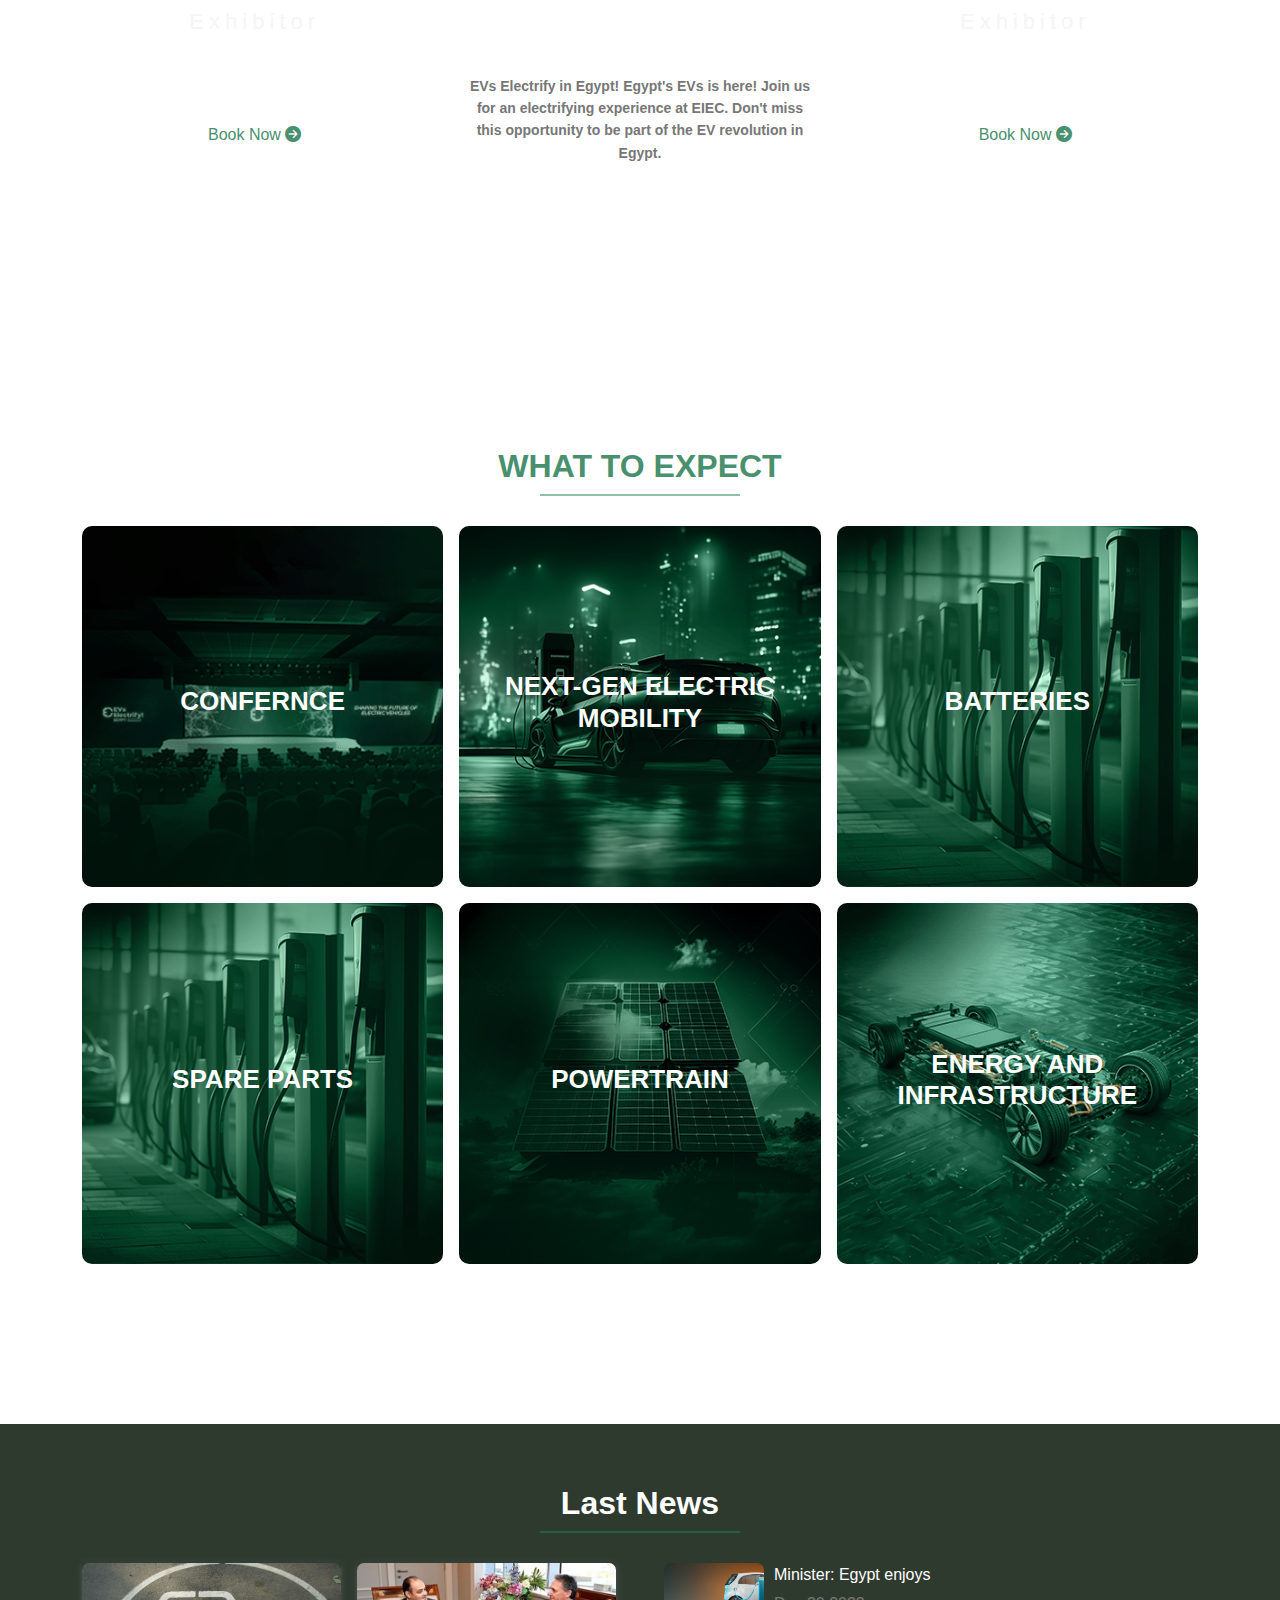
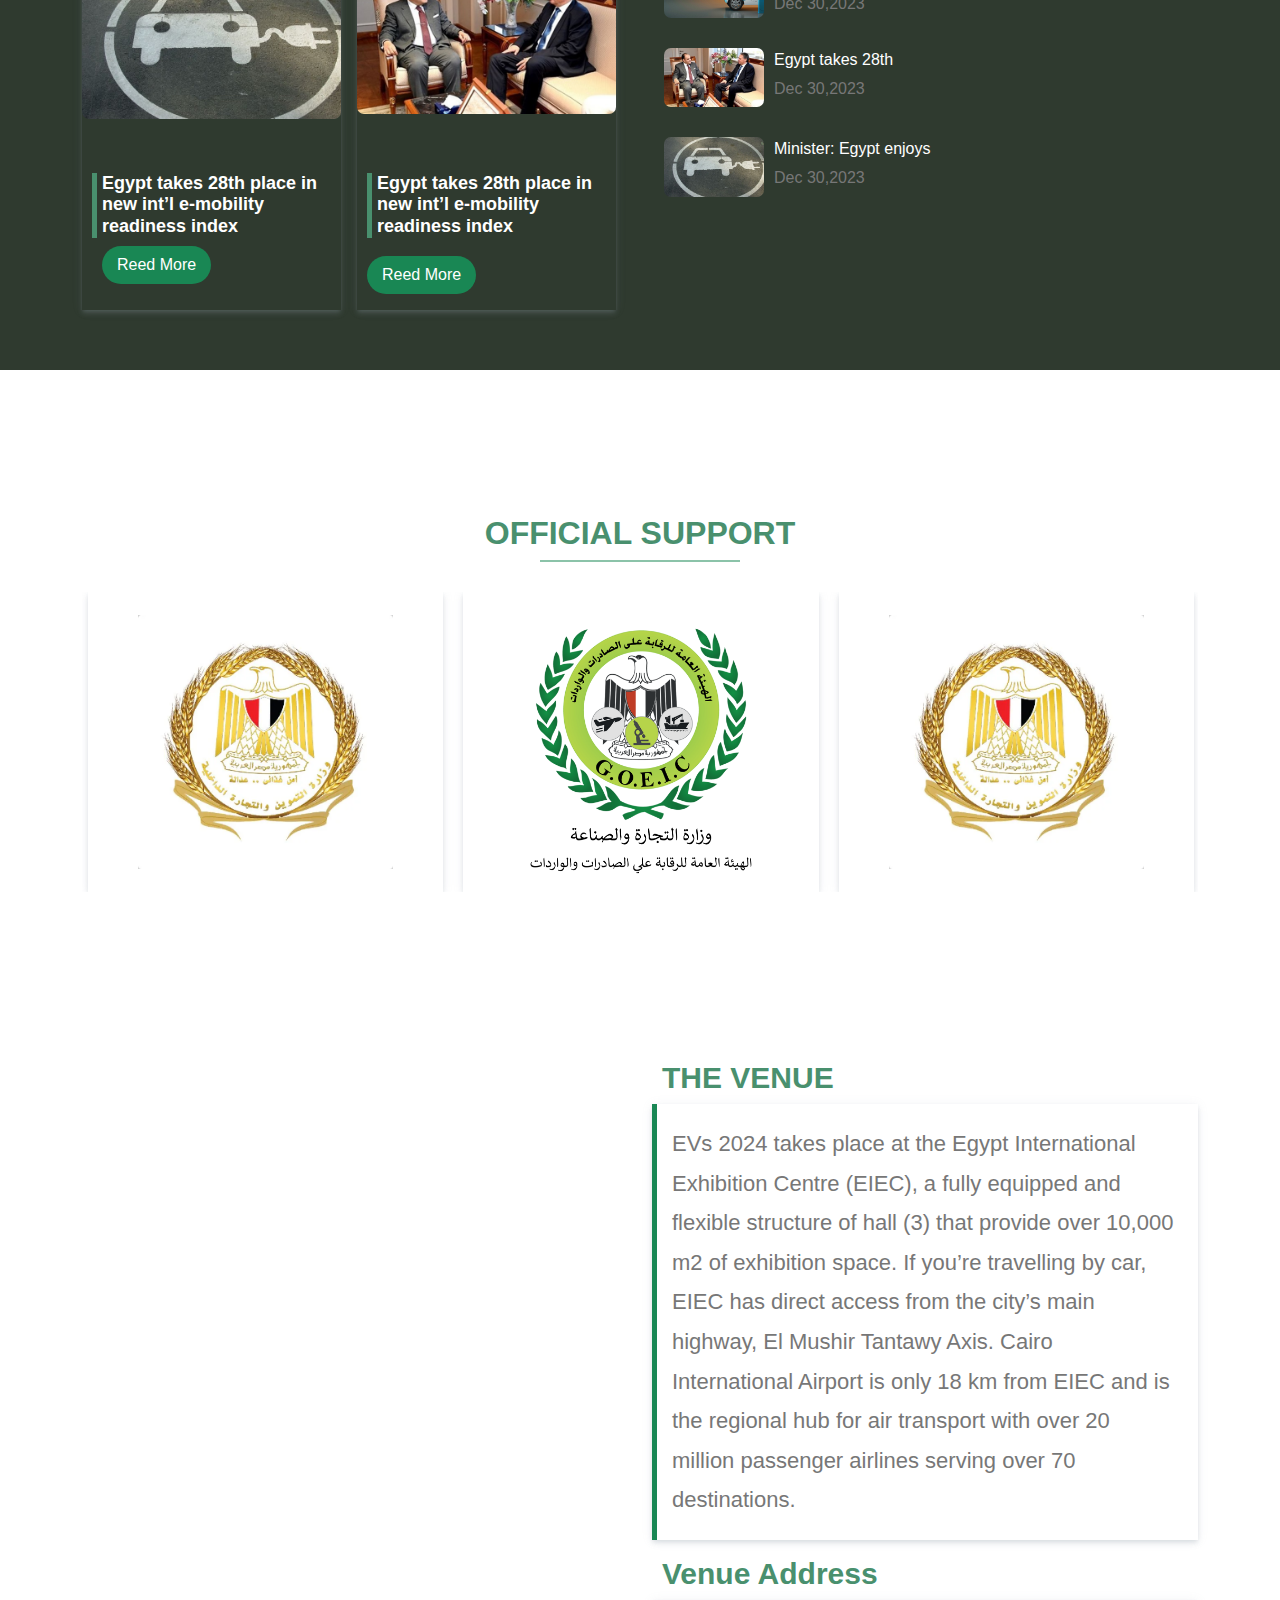
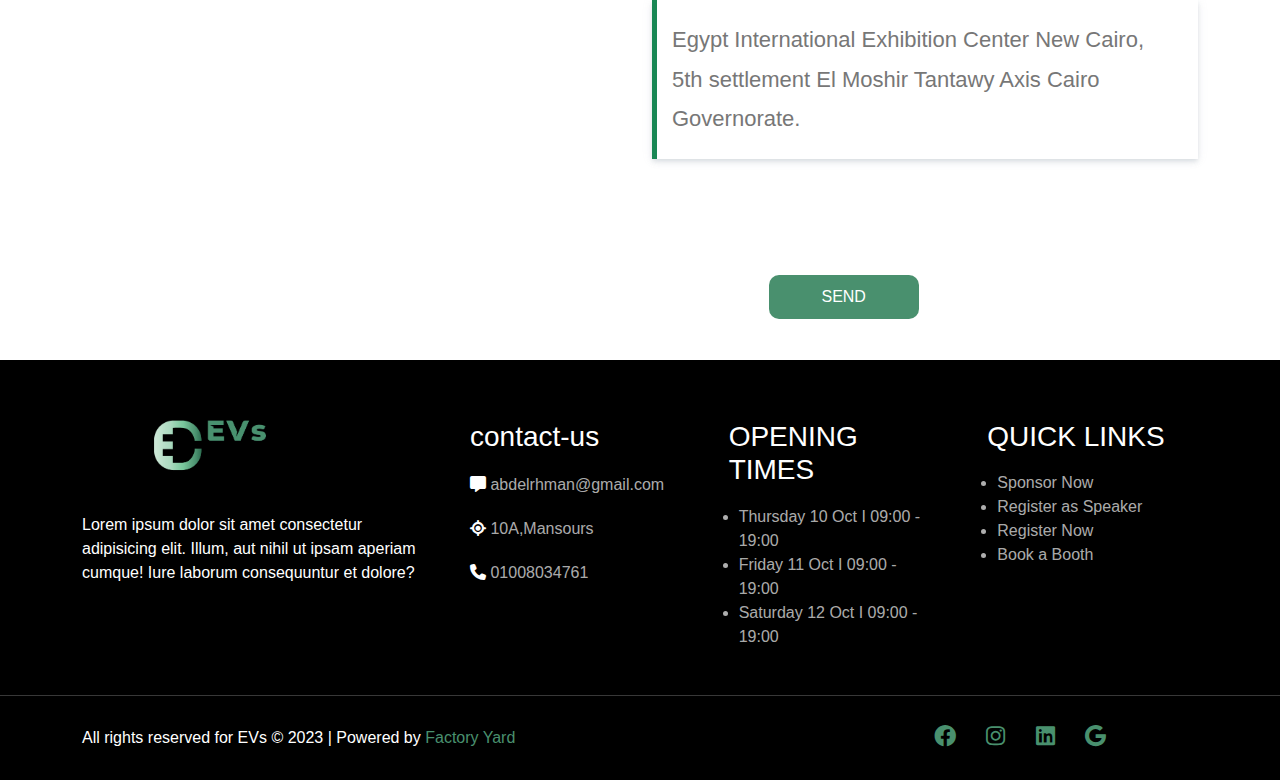
==== commit ed1d0633: "first-commit" ====
--- a/index.html
+++ b/index.html
@@ -18,15 +18,18 @@
 
 <body>
 
+  <div class="scroll-fixed">
+
+  </div>
   <!---------- fixed icons  ---------->
-  <!-- <div class="fixed-icons ">
+  <div class="fixed-icons ">
     <div class="icons-fixed">
       <i class="fa-brands fa-facebook"></i>
       <i class="fa-brands fa-instagram"></i>
       <i class="fa-brands fa-youtube"></i>
       <i class="fa-brands fa-google"></i>
     </div>
-  </div> -->
+  </div>
 
 
   <!---------- Nav-bar Header  ---------->
--- a/scss/main.css
+++ b/scss/main.css
@@ -897,6 +897,14 @@
   background-color: #198754;
 }
 
+.scroll-fixed {
+  background-color: #198754;
+  position: fixed;
+  height: 3px;
+  width: 10px;
+  z-index: 3;
+}
+
 .main-page-adenda {
   background-image: url("../image/speakers");
 }
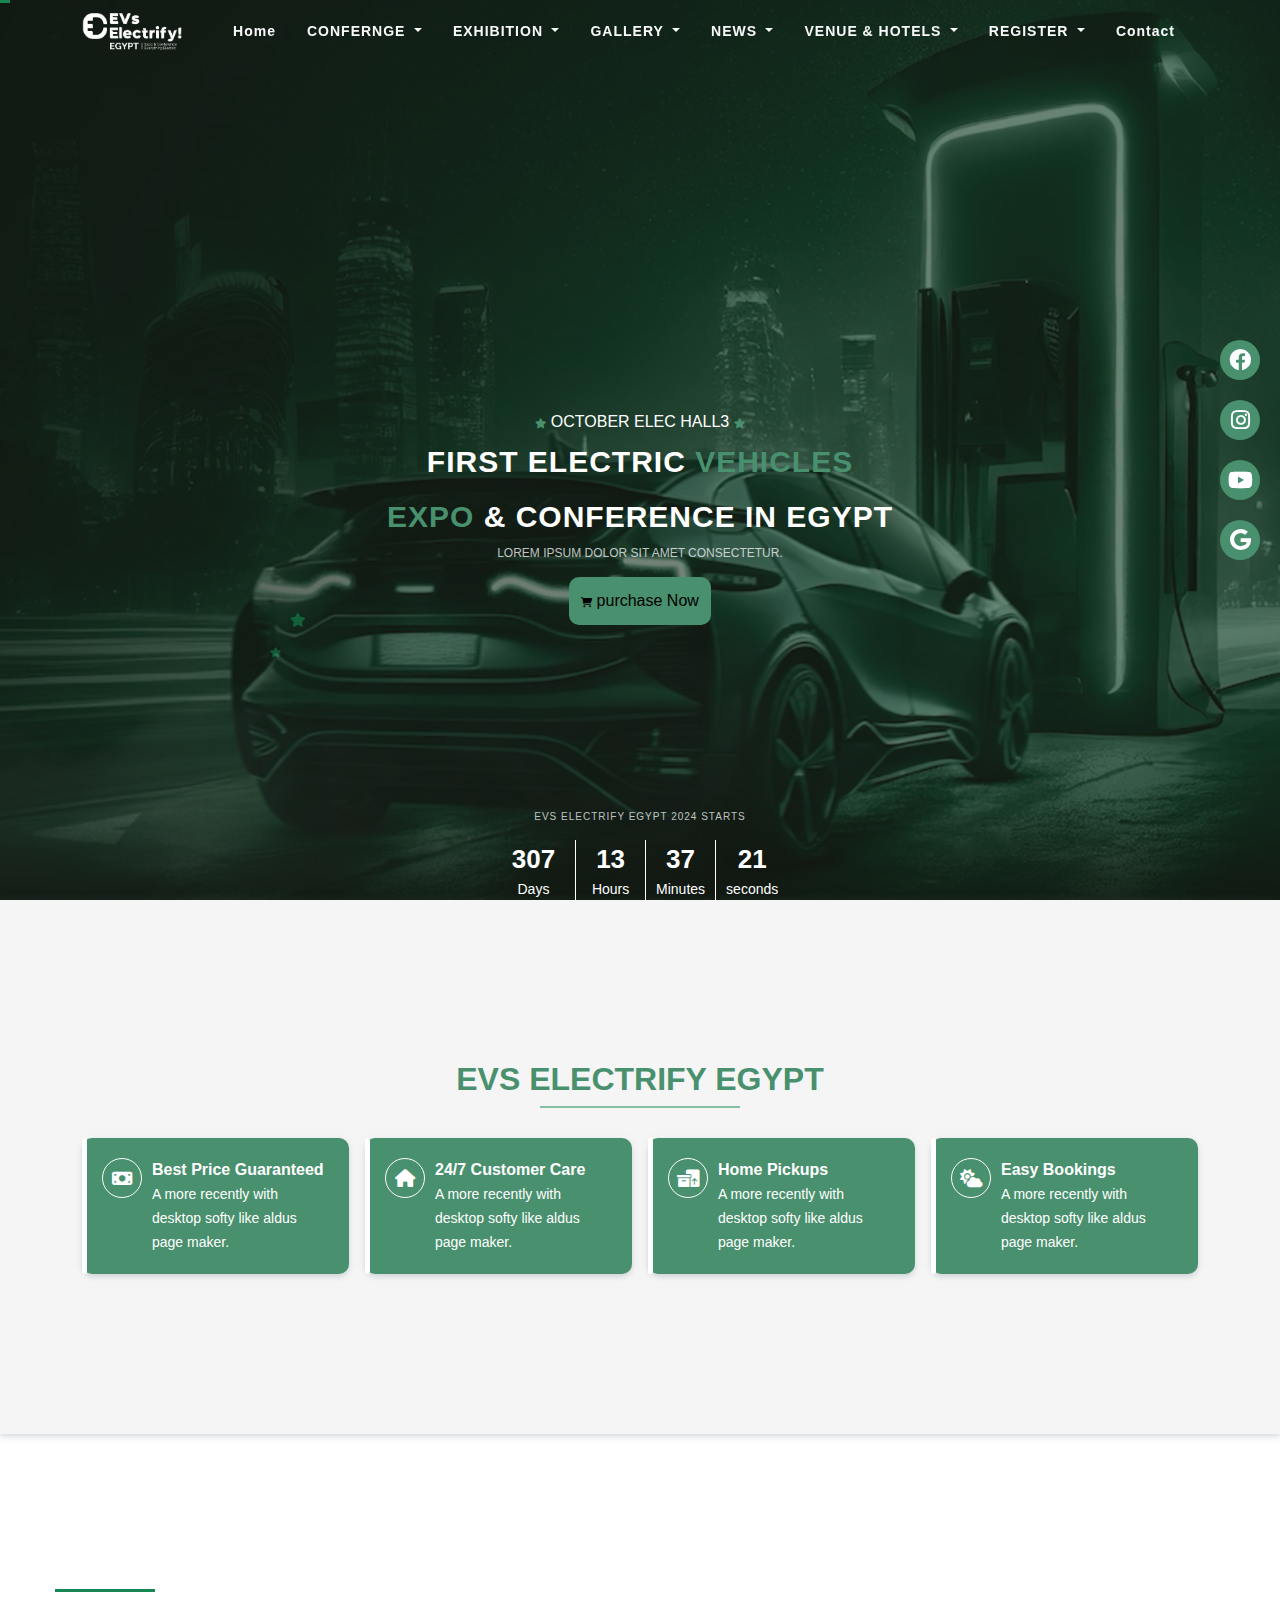
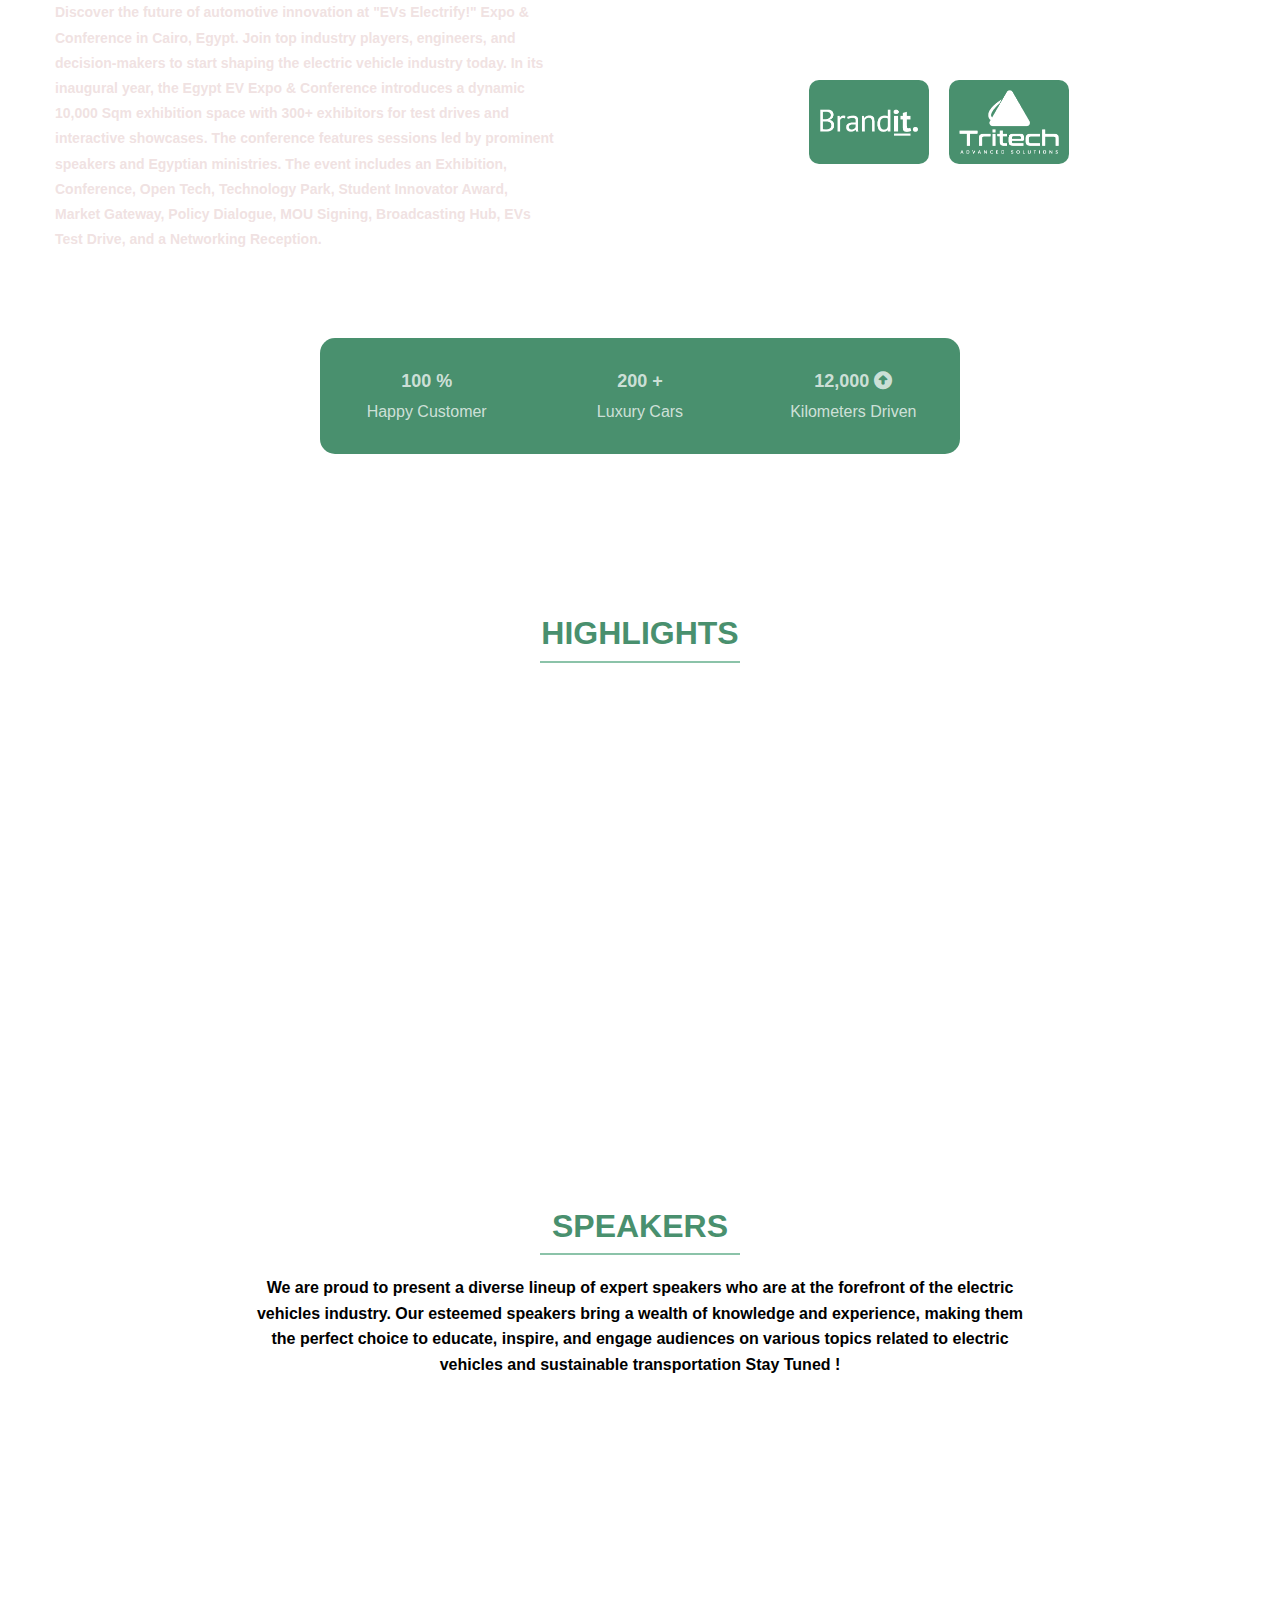
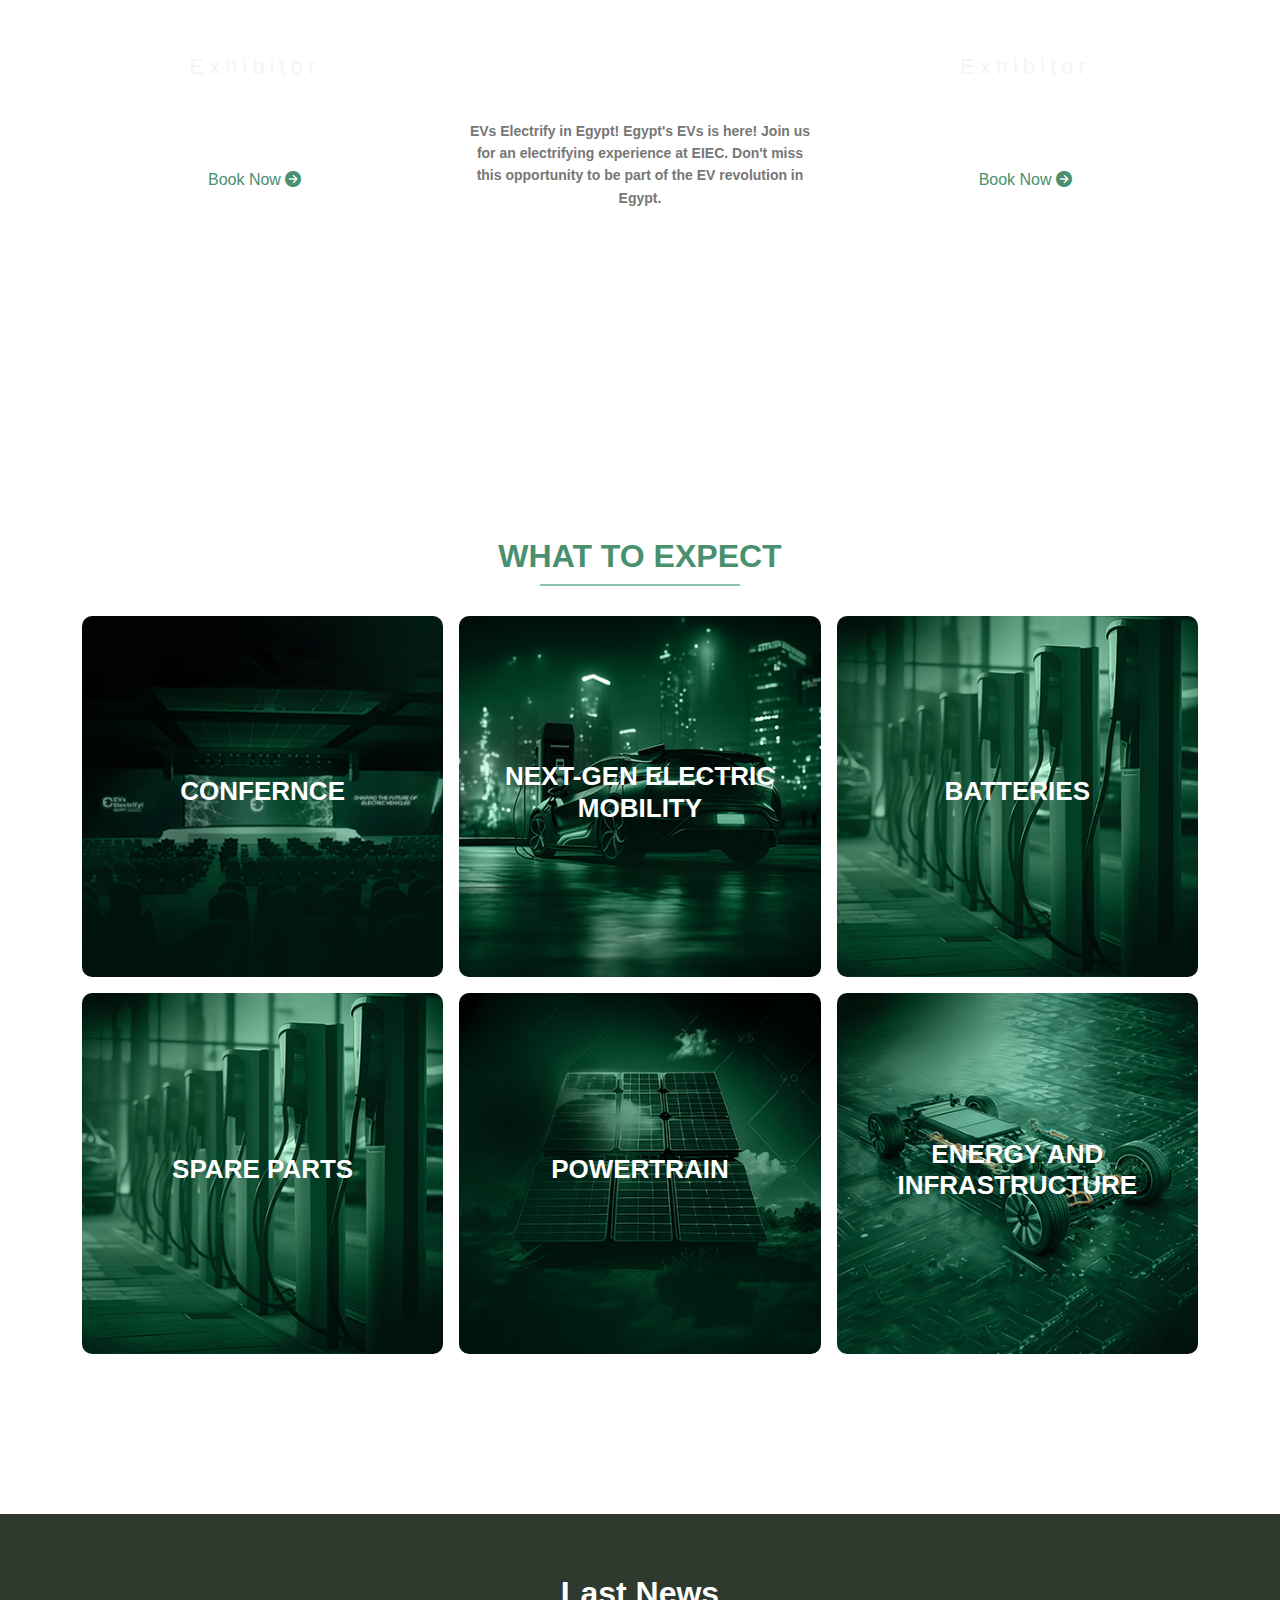
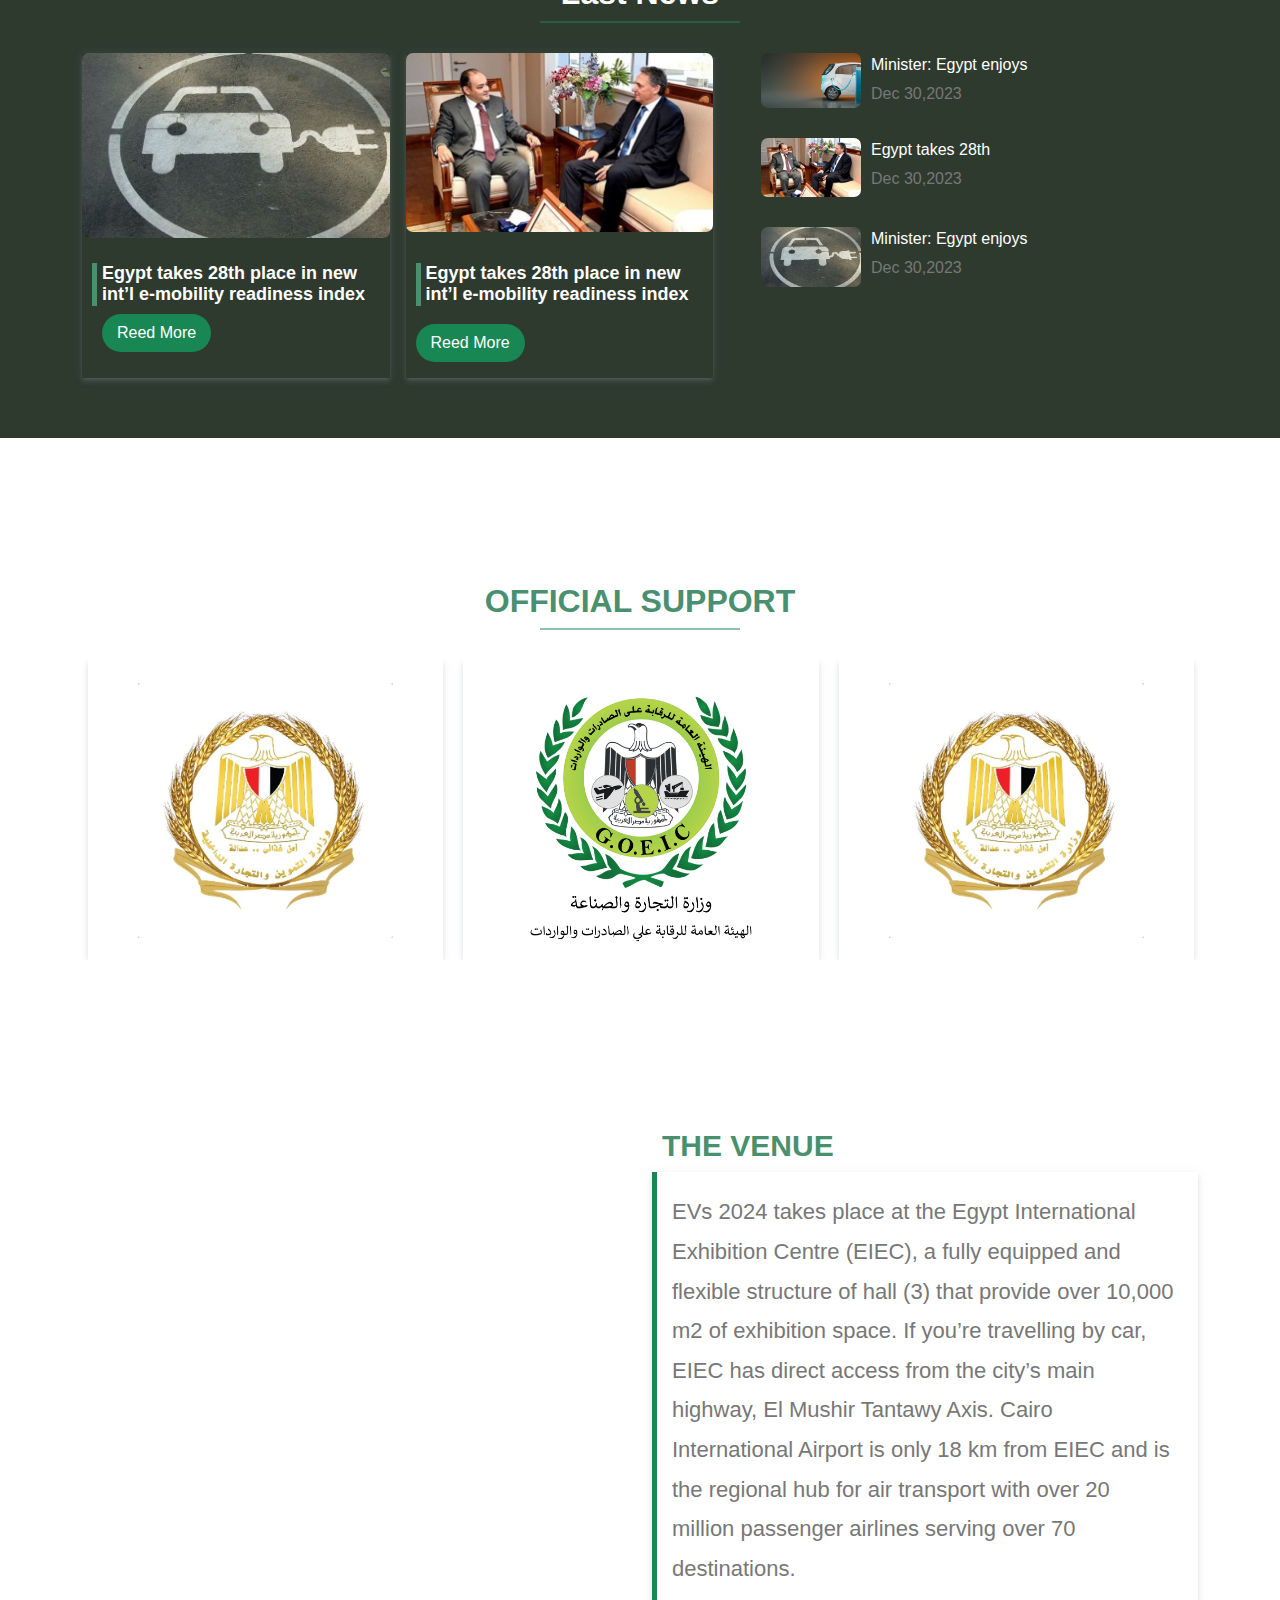
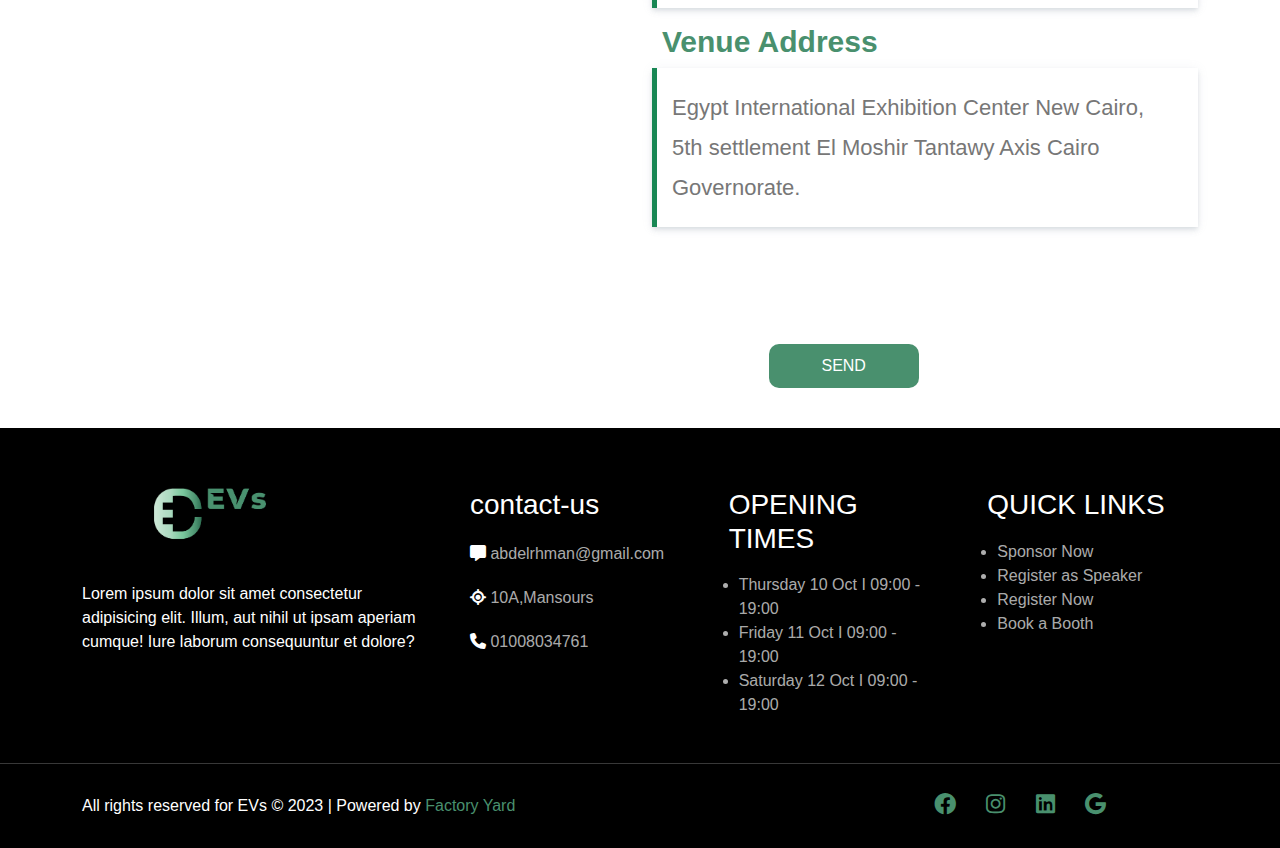
==== commit 003ce01d: "update" ====
--- a/index.html
+++ b/index.html
@@ -92,7 +92,7 @@
                 GALLERY
               </a>
               <ul class="dropdown-menu ">
-                <li><a class="dropdown-item" href="photo.html">Phone</li>
+                <li><a class="dropdown-item" href="photo.html">photo</li>
                 <li><a class="dropdown-item" href="video.html">video</a></li>
               </ul>
             </li>
@@ -590,7 +590,7 @@
       <div class="container">
         <h2>Last News</h2>
         <div class="row g-5">
-          <div class="col-md-6">
+          <div class="col-md-7">
             <div class="row g-3">
               <div class="col-md-6 hover">
 
@@ -626,7 +626,7 @@
               </div>
             </div>
           </div>
-          <div class="col-md-6 ">
+          <div class="col-md-5 ">
             <aside class="">
 
               <article class=" shadow-none">
--- a/scss/main.css
+++ b/scss/main.css
@@ -109,12 +109,19 @@
   z-index: 2;
   width: 100%;
   position: fixed;
+  transition: all 0.5s;
+}
+nav.navbar .collapse {
+  transition: all 0.5s;
+}
+nav.navbar .navbar-toggler {
+  transition: all 0.5s;
 }
 nav.navbar .navbar-toggler i {
-  color: #49906e;
-  border: 1px solid #198754;
   padding: 10px;
   border-radius: 7px;
+  color: #49906e;
+  border: 1px solid #198754;
 }
 nav.navbar .logo img {
   filter: brightness(0) invert(1);
@@ -142,9 +149,6 @@
 }
 nav.navbar ul.dropdown-menu li a:hover {
   color: #49906e !important;
-}
-nav.navbar ul {
-  transition: all 3s;
 }
 @media (max-width: 991px) {
   nav.navbar ul {
@@ -156,7 +160,6 @@
     bottom: 0;
     width: 80%;
     padding-top: 60px;
-    transition: all 3s;
   }
   nav.navbar ul li {
     padding: 10px 20px;
@@ -573,7 +576,7 @@
   margin-bottom: 20px;
 }
 .speakers .data {
-  height: 60vh;
+  height: 70vh;
   overflow: hidden;
   background-size: cover;
   background-position: center;
@@ -614,6 +617,7 @@
   }
 }
 .speakers .data .images .item {
+  padding: 20px;
   display: flex;
   align-items: center;
   flex-direction: column;
@@ -1002,24 +1006,6 @@
   border-radius: 10px;
 }
 
-.imgHtml {
-  width: 300px;
-  height: 300px;
-  border-radius: 10px;
-  background-size: cover;
-  background-position: center;
-  background-image: url("../../image/about/about-evs.jpg");
-}
-@media (min-width: 768px) {
-  .imgHtml {
-    width: 600px;
-  }
-}
-.imgHtml i {
-  cursor: pointer;
-  color: #fff;
-}
-
 .main-page-photo {
   background-image: url("../image/speakers");
 }
@@ -1031,14 +1017,62 @@
 .photo h2 {
   color: #49906e;
 }
-.photo figure {
-  overflow: hidden;
+.photo img {
+  cursor: pointer;
   border-radius: 10px;
 }
-@media (min-width: 767px) {
-  .photo figure img {
-    height: 350px;
+
+.over-lay-photo {
+  top: 0;
+  left: 0;
+  right: 0;
+  bottom: 0;
+  opacity: 0;
+  z-index: -1;
+  display: flex;
+  position: fixed;
+  align-items: center;
+  transition: all 1s;
+  justify-content: center;
+  background-color: rgba(0, 0, 0, 0.6);
+}
+.over-lay-photo figure {
+  width: 50%;
+  position: relative;
+}
+@media (max-width: 767px) {
+  .over-lay-photo figure {
+    width: 80% !important;
   }
+}
+.over-lay-photo i {
+  color: #fff;
+  cursor: pointer;
+}
+.over-lay-photo #right {
+  right: 0;
+  top: 50%;
+  margin: 0 10px;
+  position: absolute;
+}
+.over-lay-photo #left {
+  left: 0;
+  top: 50%;
+  margin: 0 10px;
+  position: absolute;
+}
+.over-lay-photo #close {
+  top: 0;
+  right: 0;
+  margin: 10px;
+  padding: 10px;
+  position: absolute;
+  border-radius: 10px;
+  border: 1px solid #49906e;
+}
+.over-lay-photo #close:hover {
+  color: #fff;
+  background-color: #49906e;
 }
 
 .main-page-video {
